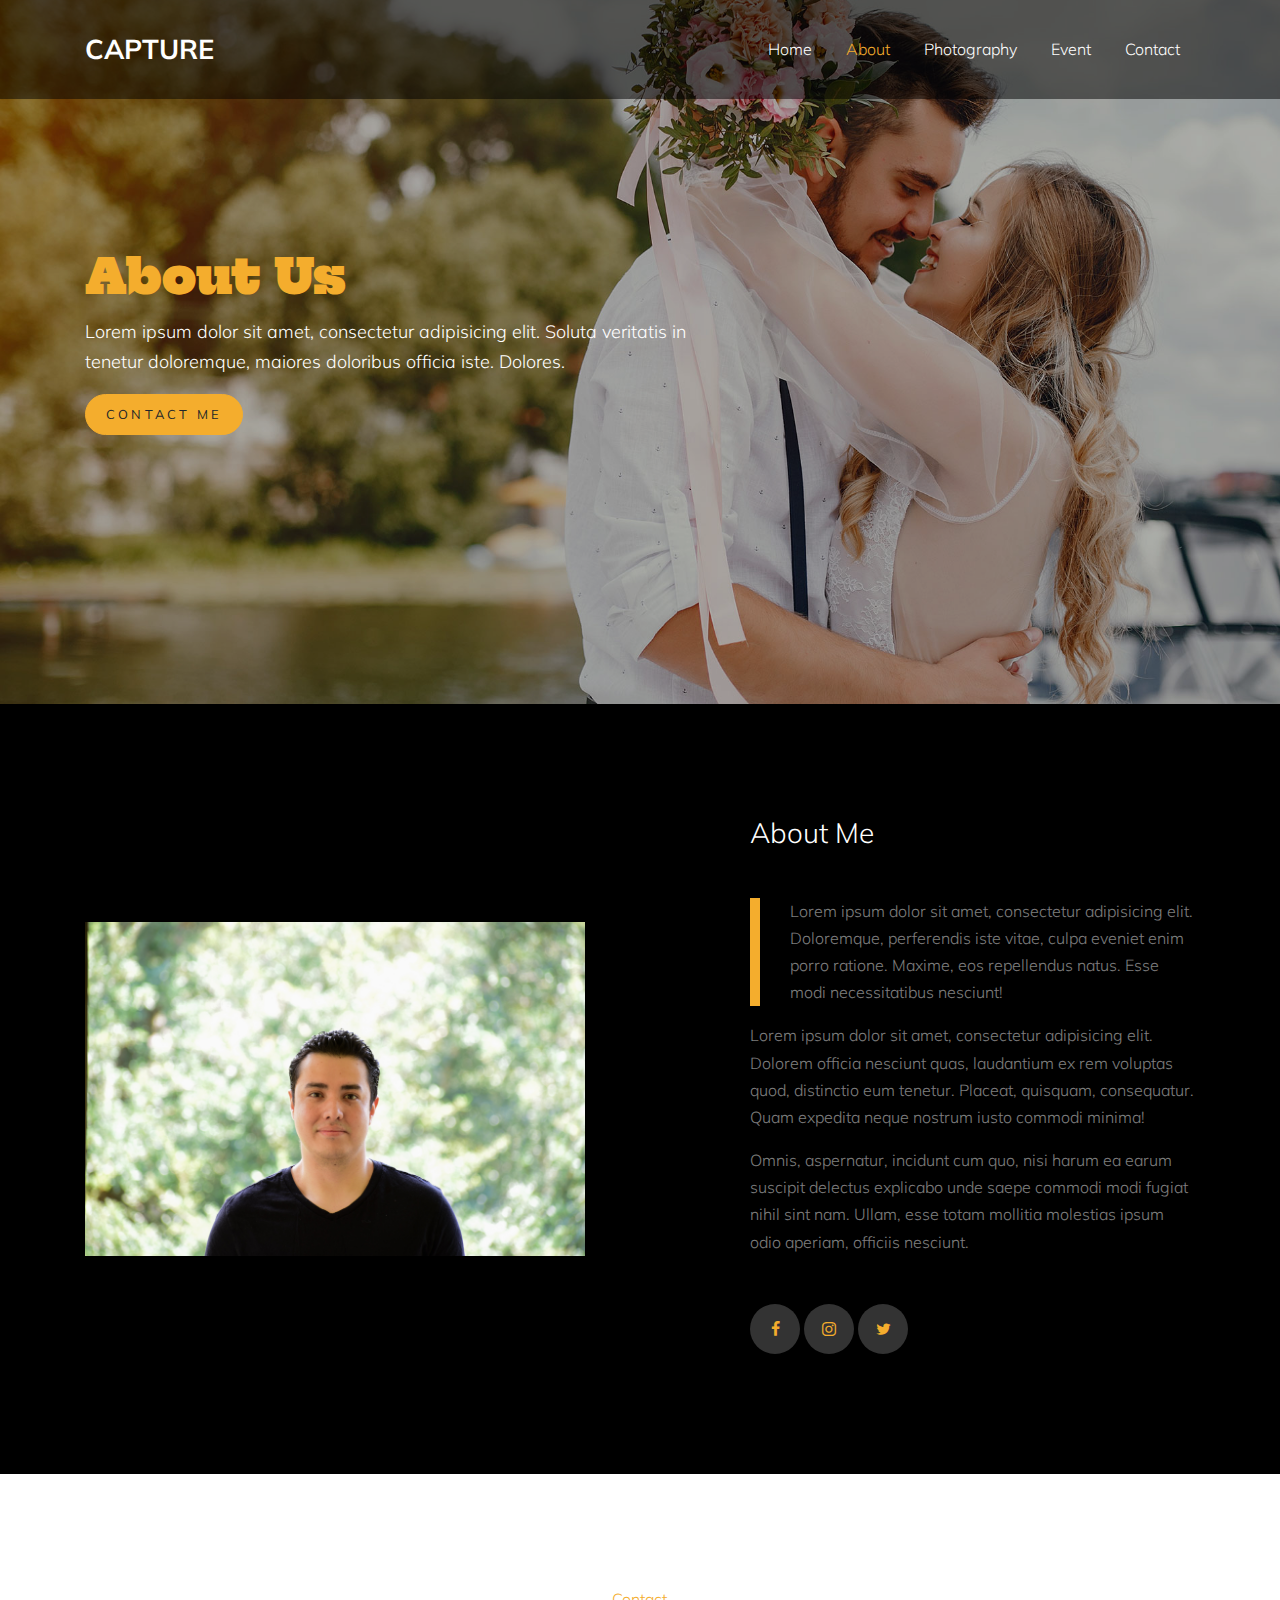
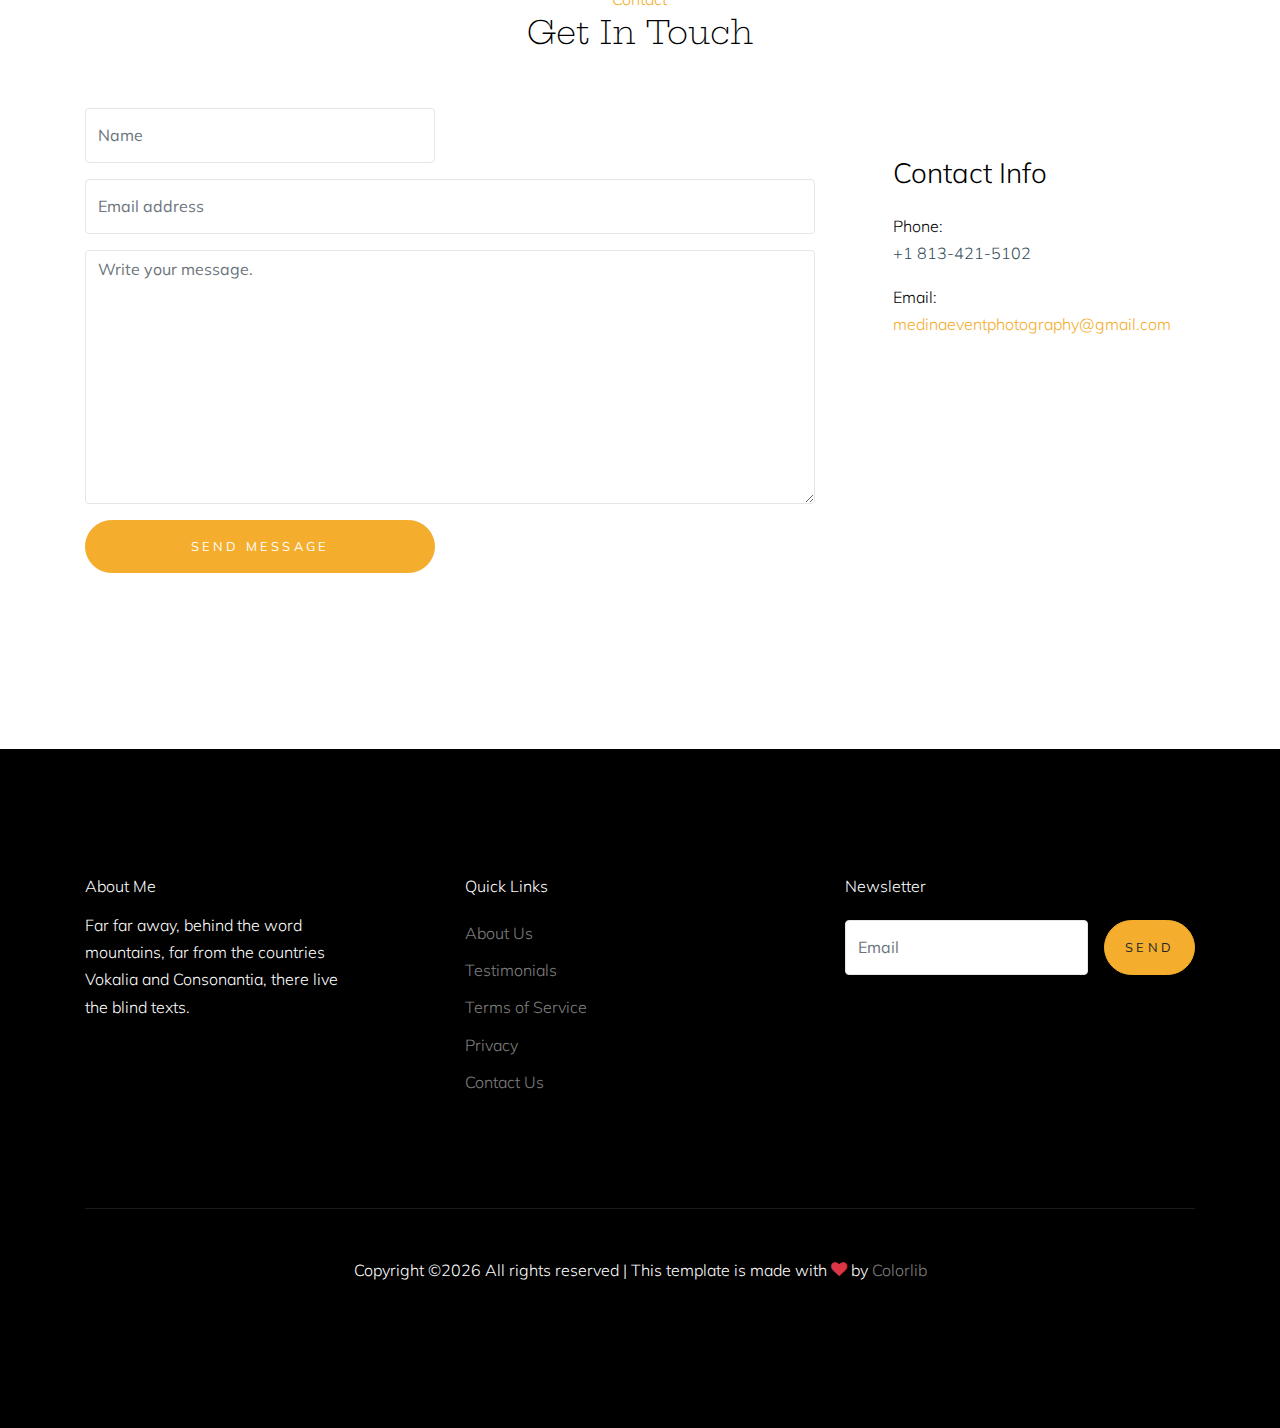
==== about.html @ b294709d "Update about.html" ====
<!doctype html>
<html lang="en">

  <head>
    <title>Medina Photography</title>
    <meta charset="utf-8">
    <meta name="viewport" content="width=device-width, initial-scale=1, shrink-to-fit=no">

    <link href="https://fonts.googleapis.com/css?family=Muli:400,700|Hepta+Slab:400,700&display=swap" rel="stylesheet">

    <link rel="stylesheet" href="fonts/icomoon/style.css">

    <link rel="stylesheet" href="css/bootstrap.min.css">
    <link rel="stylesheet" href="css/bootstrap-datepicker.css">
    <link rel="stylesheet" href="css/jquery.fancybox.min.css">
    <link rel="stylesheet" href="css/owl.carousel.min.css">
    <link rel="stylesheet" href="css/owl.theme.default.min.css">
    <link rel="stylesheet" href="fonts/flaticon/font/flaticon.css">
    <link rel="stylesheet" href="css/aos.css">
    <script src="/contact.js"></script>


    <!-- MAIN CSS -->
    <link rel="stylesheet" href="css/style.css">

  </head>

  <body data-spy="scroll" data-target=".site-navbar-target" data-offset="300">

    
    <div class="site-wrap" id="home-section">

      <div class="site-mobile-menu site-navbar-target">
        <div class="site-mobile-menu-header">
          <div class="site-mobile-menu-close mt-3">
            <span class="icon-close2 js-menu-toggle"></span>
          </div>
        </div>
        <div class="site-mobile-menu-body"></div>
      </div>



      <header class="site-navbar site-navbar-target" role="banner">

        <div class="container">
          <div class="row align-items-center position-relative">

            <div class="col-3 ">
              <div class="site-logo">
                <a href="index.html" class="font-weight-bold">Capture</a>
              </div>
            </div>

            <div class="col-9  text-right">
              

              <span class="d-inline-block d-lg-none"><a href="#" class="text-white site-menu-toggle js-menu-toggle py-5 text-white"><span class="icon-menu h3 text-white"></span></a></span>

              

              <nav class="site-navigation text-right ml-auto d-none d-lg-block" role="navigation">
                <ul class="site-menu main-menu js-clone-nav ml-auto ">
                  <li><a href="index.html" class="nav-link">Home</a></li>
                  <li class="active"><a href="about.html" class="nav-link">About</a></li>
                  <li><a href="photography.html" class="nav-link">Photography</a></li>
                  <li><a href="blog.html" class="nav-link">Event</a></li>
                  <li><a href="contact.html" class="nav-link">Contact</a></li>
                </ul>
              </nav>
            </div>

            
          </div>
        </div>

      </header>

    <div class="ftco-blocks-cover-1">
      <div class="site-section-cover overlay" style="background-image: url('images/hero_1.jpg')">
        <div class="container">
          <div class="row align-items-center">
            <div class="col-md-7">
              <h1 class="mb-3 text-primary">About Us</h1>
              <p>Lorem ipsum dolor sit amet, consectetur adipisicing elit. Soluta veritatis in tenetur doloremque, maiores doloribus officia iste. Dolores.</p>
              <p><a href="#" class="btn btn-primary">Contact Me</a></p>
            </div>
          </div>
        </div>
      </div>
    </div>


  
    

   <div class="site-section bg-black about-me">
     <div class="container">
       <div class="row align-items-center">
         <div class="col-md-6 mb-5 mb-md-0">
           <img src="/images/profile pic.jpeg" alt="Image" class="img-fluid" height="500px" width="500px">
         </div>
         <div class="col-md-5 ml-auto">
           <h3 class="text-white mb-5">About Me</h3>
           <blockquote class="quote-29281">
            <p>Lorem ipsum dolor sit amet, consectetur adipisicing elit. Doloremque, perferendis iste vitae, culpa eveniet enim porro ratione. Maxime, eos repellendus natus. Esse modi necessitatibus nesciunt!
            </p>
           </blockquote>
           <p>Lorem ipsum dolor sit amet, consectetur adipisicing elit. Dolorem officia nesciunt quas, laudantium ex rem voluptas quod, distinctio eum tenetur. Placeat, quisquam, consequatur. Quam expedita neque nostrum iusto commodi minima!</p>
           <p>Omnis, aspernatur, incidunt cum quo, nisi harum ea earum suscipit delectus explicabo unde saepe commodi modi fugiat nihil sint nam. Ullam, esse totam mollitia molestias ipsum odio aperiam, officiis nesciunt.</p>
           

           <div class="social_29128 white mt-5">
            <a href="#"><span class="icon-facebook"></span></a>  
            <a href="#"><span class="icon-instagram"></span></a>  
            <a href="#"><span class="icon-twitter"></span></a>  
           </div>
         </div>
       </div>
     </div>
   </div>



   <div class="site-section">
    <div class="container">

      <div class="row mb-5 ">
        <div class="col-md-7 text-center mx-auto">
          <span class="subtitle-39293">Contact</span>
          <h2 class="serif">Get In Touch</h2>
        </div>
      </div>
     
      <div class="row">
        <div class="col-lg-8 mb-5" >
          <form action="https://formspree.io/medinaeventphotography@gmail.com" method="POST" target="_blank">
            <div class="form-group row">
              <div class="col-md-6 mb-4 mb-lg-0">
                <input type="text"  name= "name" class="form-control" placeholder="Name" id="name">
              </div>
              
            </div>

            <div class="form-group row">
              <div class="col-md-12">
                <input type="text" name="email" class="form-control" placeholder="Email address" id="email"> 
              </div>
            </div>

            <div class="form-group row">
              <div class="col-md-12">
                <textarea name="message" id="message" class="form-control" placeholder="Write your message." cols="30" rows="10"></textarea>
              </div>
            </div>
            <div class="form-group row">
              <div class="col-md-6 mr-auto">
                <input type="submit" name="submit" id="submit" class="btn btn-block btn-primary text-white py-3 px-5" value="Send Message">
              </div>
            </div>
          </form>
        </div>
        <div class="col-lg-4 ml-auto">
          <div class="bg-white p-3 p-md-5">
            <h3 class="text-black mb-4">Contact Info</h3>
            <ul class="list-unstyled footer-link">
              <li class="d-block mb-3">
               
              <li class="d-block mb-3"><span class="d-block text-black">Phone:</span><span>+1 813-421-5102</span></li>
              <li class="d-block mb-3"><span class="d-block text-black">Email:</span><a href="mailto:medinaeventphotography@gmail.com"><span>medinaeventphotography@gmail.com</span></a></li>
            </ul>
          </div>
        </div>
      </div>
      
    </div>
  </div> <!-- END .site-section -->




























  
<!--------------
    <div class="site-section">
      <div class="container">
        <div class="row mb-5 ">
          <div class="col-md-7 text-center mx-auto">
            <span class="subtitle-39293">See The Video</span>
            <h2 class="serif">See The Video</h2>
          </div>
        </div>
        <div class="row justify-content-center">
          <div class="col-md-8">

            <a href="https://vimeo.com/191947042" data-fancybox  class="btn-video_38929">
              <span><span class="icon-play"></span></span>
              <img src="images/img_1.jpg" alt="Image" class="img-fluid">
            </a>
          </div>
        </div>
      </div>
    </div>
-->
    

    <footer class="site-footer">
      <div class="container">
        <div class="row">
          <div class="col-lg-3">
            <h2 class="footer-heading mb-3">About Me</h2>
                <p>Far far away, behind the word mountains, far from the countries Vokalia and Consonantia, there live the blind texts. </p>
          </div>
          <div class="col-lg-8 ml-auto">
            <div class="row">
              <div class="col-lg-6 ml-auto">
                <h2 class="footer-heading mb-4">Quick Links</h2>
                <ul class="list-unstyled">
                  <li><a href="#">About Us</a></li>
                  <li><a href="#">Testimonials</a></li>
                  <li><a href="#">Terms of Service</a></li>
                  <li><a href="#">Privacy</a></li>
                  <li><a href="#">Contact Us</a></li>
                </ul>
              </div>
              <div class="col-lg-6">
                <h2 class="footer-heading mb-4">Newsletter</h2>
                <form action="#" class="d-flex" class="subscribe">
                  <input type="text" class="form-control mr-3" placeholder="Email">
                  <input type="submit" value="Send" class="btn btn-primary">
                </form>
              </div>
              
            </div>
          </div>
        </div>
        <div class="row pt-5 mt-5 text-center">
          <div class="col-md-12">
            <div class="border-top pt-5">
              <p>
            <!-- Link back to Colorlib can't be removed. Template is licensed under CC BY 3.0. -->
            Copyright &copy;<script>document.write(new Date().getFullYear());</script> All rights reserved | This template is made with <i class="icon-heart text-danger" aria-hidden="true"></i> by <a href="https://colorlib.com" target="_blank" >Colorlib</a>
            <!-- Link back to Colorlib can't be removed. Template is licensed under CC BY 3.0. -->
            </p>
            </div>
          </div>

        </div>
      </div>
    </footer>

    </div>

    <script src="js/jquery-3.3.1.min.js"></script>
    <script src="js/jquery-migrate-3.0.0.js"></script>
    <script src="js/popper.min.js"></script>
    <script src="js/bootstrap.min.js"></script>
    <script src="js/owl.carousel.min.js"></script>
    <script src="js/jquery.sticky.js"></script>
    <script src="js/jquery.waypoints.min.js"></script>
    <script src="js/jquery.animateNumber.min.js"></script>
    <script src="js/jquery.fancybox.min.js"></script>
    <script src="js/jquery.stellar.min.js"></script>
    <script src="js/jquery.easing.1.3.js"></script>
    <script src="js/bootstrap-datepicker.min.js"></script>
    <script src="js/isotope.pkgd.min.js"></script>
    <script src="js/aos.js"></script>

    <script src="js/main.js"></script>


    
    <script type="text/javascript">
      $(document).ready(function () {
          $('#sidebarCollapse').on('click', function () {
              $('#sidebar').toggleClass('active');
              $(this).toggleClass('active');
          });
      });
  </script>

  </body>

</html>
---- fonts/icomoon/style.css ----
@font-face {
  font-family: 'icomoon';
  src:  url('fonts/icomoon.eot?10si43');
  src:  url('fonts/icomoon.eot?10si43#iefix') format('embedded-opentype'),
    url('fonts/icomoon.ttf?10si43') format('truetype'),
    url('fonts/icomoon.woff?10si43') format('woff'),
    url('fonts/icomoon.svg?10si43#icomoon') format('svg');
  font-weight: normal;
  font-style: normal;
}

[class^="icon-"], [class*=" icon-"] {
  /* use !important to prevent issues with browser extensions that change fonts */
  font-family: 'icomoon' !important;
  speak: none;
  font-style: normal;
  font-weight: normal;
  font-variant: normal;
  text-transform: none;
  line-height: 1;

  /* Better Font Rendering =========== */
  -webkit-font-smoothing: antialiased;
  -moz-osx-font-smoothing: grayscale;
}

.icon-asterisk:before {
  content: "\f069";
}
.icon-plus:before {
  content: "\f067";
}
.icon-question:before {
  content: "\f128";
}
.icon-minus:before {
  content: "\f068";
}
.icon-glass:before {
  content: "\f000";
}
.icon-music:before {
  content: "\f001";
}
.icon-search:before {
  content: "\f002";
}
.icon-envelope-o:before {
  content: "\f003";
}
.icon-heart:before {
  content: "\f004";
}
.icon-star:before {
  content: "\f005";
}
.icon-star-o:before {
  content: "\f006";
}
.icon-user:before {
  content: "\f007";
}
.icon-film:before {
  content: "\f008";
}
.icon-th-large:before {
  content: "\f009";
}
.icon-th:before {
  content: "\f00a";
}
.icon-th-list:before {
  content: "\f00b";
}
.icon-check:before {
  content: "\f00c";
}
.icon-close:before {
  content: "\f00d";
}
.icon-remove:before {
  content: "\f00d";
}
.icon-times:before {
  content: "\f00d";
}
.icon-search-plus:before {
  content: "\f00e";
}
.icon-search-minus:before {
  content: "\f010";
}
.icon-power-off:before {
  content: "\f011";
}
.icon-signal:before {
  content: "\f012";
}
.icon-cog:before {
  content: "\f013";
}
.icon-gear:before {
  content: "\f013";
}
.icon-trash-o:before {
  content: "\f014";
}
.icon-home:before {
  content: "\f015";
}
.icon-file-o:before {
  content: "\f016";
}
.icon-clock-o:before {
  content: "\f017";
}
.icon-road:before {
  content: "\f018";
}
.icon-download:before {
  content: "\f019";
}
.icon-arrow-circle-o-down:before {
  content: "\f01a";
}
.icon-arrow-circle-o-up:before {
  content: "\f01b";
}
.icon-inbox:before {
  content: "\f01c";
}
.icon-play-circle-o:before {
  content: "\f01d";
}
.icon-repeat:before {
  content: "\f01e";
}
.icon-rotate-right:before {
  content: "\f01e";
}
.icon-refresh:before {
  content: "\f021";
}
.icon-list-alt:before {
  content: "\f022";
}
.icon-lock:before {
  content: "\f023";
}
.icon-flag:before {
  content: "\f024";
}
.icon-headphones:before {
  content: "\f025";
}
.icon-volume-off:before {
  content: "\f026";
}
.icon-volume-down:before {
  content: "\f027";
}
.icon-volume-up:before {
  content: "\f028";
}
.icon-qrcode:before {
  content: "\f029";
}
.icon-barcode:before {
  content: "\f02a";
}
.icon-tag:before {
  content: "\f02b";
}
.icon-tags:before {
  content: "\f02c";
}
.icon-book:before {
  content: "\f02d";
}
.icon-bookmark:before {
  content: "\f02e";
}
.icon-print:before {
  content: "\f02f";
}
.icon-camera:before {
  content: "\f030";
}
.icon-font:before {
  content: "\f031";
}
.icon-bold:before {
  content: "\f032";
}
.icon-italic:before {
  content: "\f033";
}
.icon-text-height:before {
  content: "\f034";
}
.icon-text-width:before {
  content: "\f035";
}
.icon-align-left:before {
  content: "\f036";
}
.icon-align-center:before {
  content: "\f037";
}
.icon-align-right:before {
  content: "\f038";
}
.icon-align-justify:before {
  content: "\f039";
}
.icon-list:before {
  content: "\f03a";
}
.icon-dedent:before {
  content: "\f03b";
}
.icon-outdent:before {
  content: "\f03b";
}
.icon-indent:before {
  content: "\f03c";
}
.icon-video-camera:before {
  content: "\f03d";
}
.icon-image:before {
  content: "\f03e";
}
.icon-photo:before {
  content: "\f03e";
}
.icon-picture-o:before {
  content: "\f03e";
}
.icon-pencil:before {
  content: "\f040";
}
.icon-map-marker:before {
  content: "\f041";
}
.icon-adjust:before {
  content: "\f042";
}
.icon-tint:before {
  content: "\f043";
}
.icon-edit:before {
  content: "\f044";
}
.icon-pencil-square-o:before {
  content: "\f044";
}
.icon-share-square-o:before {
  content: "\f045";
}
.icon-check-square-o:before {
  content: "\f046";
}
.icon-arrows:before {
  content: "\f047";
}
.icon-step-backward:before {
  content: "\f048";
}
.icon-fast-backward:before {
  content: "\f049";
}
.icon-backward:before {
  content: "\f04a";
}
.icon-play:before {
  content: "\f04b";
}
.icon-pause:before {
  content: "\f04c";
}
.icon-stop:before {
  content: "\f04d";
}
.icon-forward:before {
  content: "\f04e";
}
.icon-fast-forward:before {
  content: "\f050";
}
.icon-step-forward:before {
  content: "\f051";
}
.icon-eject:before {
  content: "\f052";
}
.icon-chevron-left:before {
  content: "\f053";
}
.icon-chevron-right:before {
  content: "\f054";
}
.icon-plus-circle:before {
  content: "\f055";
}
.icon-minus-circle:before {
  content: "\f056";
}
.icon-times-circle:before {
  content: "\f057";
}
.icon-check-circle:before {
  content: "\f058";
}
.icon-question-circle:before {
  content: "\f059";
}
.icon-info-circle:before {
  content: "\f05a";
}
.icon-crosshairs:before {
  content: "\f05b";
}
.icon-times-circle-o:before {
  content: "\f05c";
}
.icon-check-circle-o:before {
  content: "\f05d";
}
.icon-ban:before {
  content: "\f05e";
}
.icon-arrow-left:before {
  content: "\f060";
}
.icon-arrow-right:before {
  content: "\f061";
}
.icon-arrow-up:before {
  content: "\f062";
}
.icon-arrow-down:before {
  content: "\f063";
}
.icon-mail-forward:before {
  content: "\f064";
}
.icon-share:before {
  content: "\f064";
}
.icon-expand:before {
  content: "\f065";
}
.icon-compress:before {
  content: "\f066";
}
.icon-exclamation-circle:before {
  content: "\f06a";
}
.icon-gift:before {
  content: "\f06b";
}
.icon-leaf:before {
  content: "\f06c";
}
.icon-fire:before {
  content: "\f06d";
}
.icon-eye:before {
  content: "\f06e";
}
.icon-eye-slash:before {
  content: "\f070";
}
.icon-exclamation-triangle:before {
  content: "\f071";
}
.icon-warning:before {
  content: "\f071";
}
.icon-plane:before {
  content: "\f072";
}
.icon-calendar:before {
  content: "\f073";
}
.icon-random:before {
  content: "\f074";
}
.icon-comment:before {
  content: "\f075";
}
.icon-magnet:before {
  content: "\f076";
}
.icon-chevron-up:before {
  content: "\f077";
}
.icon-chevron-down:before {
  content: "\f078";
}
.icon-retweet:before {
  content: "\f079";
}
.icon-shopping-cart:before {
  content: "\f07a";
}
.icon-folder:before {
  content: "\f07b";
}
.icon-folder-open:before {
  content: "\f07c";
}
.icon-arrows-v:before {
  content: "\f07d";
}
.icon-arrows-h:before {
  content: "\f07e";
}
.icon-bar-chart:before {
  content: "\f080";
}
.icon-bar-chart-o:before {
  content: "\f080";
}
.icon-twitter-square:before {
  content: "\f081";
}
.icon-facebook-square:before {
  content: "\f082";
}
.icon-camera-retro:before {
  content: "\f083";
}
.icon-key:before {
  content: "\f084";
}
.icon-cogs:before {
  content: "\f085";
}
.icon-gears:before {
  content: "\f085";
}
.icon-comments:before {
  content: "\f086";
}
.icon-thumbs-o-up:before {
  content: "\f087";
}
.icon-thumbs-o-down:before {
  content: "\f088";
}
.icon-star-half:before {
  content: "\f089";
}
.icon-heart-o:before {
  content: "\f08a";
}
.icon-sign-out:before {
  content: "\f08b";
}
.icon-linkedin-square:before {
  content: "\f08c";
}
.icon-thumb-tack:before {
  content: "\f08d";
}
.icon-external-link:before {
  content: "\f08e";
}
.icon-sign-in:before {
  content: "\f090";
}
.icon-trophy:before {
  content: "\f091";
}
.icon-github-square:before {
  content: "\f092";
}
.icon-upload:before {
  content: "\f093";
}
.icon-lemon-o:before {
  content: "\f094";
}
.icon-phone:before {
  content: "\f095";
}
.icon-square-o:before {
  content: "\f096";
}
.icon-bookmark-o:before {
  content: "\f097";
}
.icon-phone-square:before {
  content: "\f098";
}
.icon-twitter:before {
  content: "\f099";
}
.icon-facebook:before {
  content: "\f09a";
}
.icon-facebook-f:before {
  content: "\f09a";
}
.icon-github:before {
  content: "\f09b";
}
.icon-unlock:before {
  content: "\f09c";
}
.icon-credit-card:before {
  content: "\f09d";
}
.icon-feed:before {
  content: "\f09e";
}
.icon-rss:before {
  content: "\f09e";
}
.icon-hdd-o:before {
  content: "\f0a0";
}
.icon-bullhorn:before {
  content: "\f0a1";
}
.icon-bell-o:before {
  content: "\f0a2";
}
.icon-certificate:before {
  content: "\f0a3";
}
.icon-hand-o-right:before {
  content: "\f0a4";
}
.icon-hand-o-left:before {
  content: "\f0a5";
}
.icon-hand-o-up:before {
  content: "\f0a6";
}
.icon-hand-o-down:before {
  content: "\f0a7";
}
.icon-arrow-circle-left:before {
  content: "\f0a8";
}
.icon-arrow-circle-right:before {
  content: "\f0a9";
}
.icon-arrow-circle-up:before {
  content: "\f0aa";
}
.icon-arrow-circle-down:before {
  content: "\f0ab";
}
.icon-globe:before {
  content: "\f0ac";
}
.icon-wrench:before {
  content: "\f0ad";
}
.icon-tasks:before {
  content: "\f0ae";
}
.icon-filter:before {
  content: "\f0b0";
}
.icon-briefcase:before {
  content: "\f0b1";
}
.icon-arrows-alt:before {
  content: "\f0b2";
}
.icon-group:before {
  content: "\f0c0";
}
.icon-users:before {
  content: "\f0c0";
}
.icon-chain:before {
  content: "\f0c1";
}
.icon-link:before {
  content: "\f0c1";
}
.icon-cloud:before {
  content: "\f0c2";
}
.icon-flask:before {
  content: "\f0c3";
}
.icon-cut:before {
  content: "\f0c4";
}
.icon-scissors:before {
  content: "\f0c4";
}
.icon-copy:before {
  content: "\f0c5";
}
.icon-files-o:before {
  content: "\f0c5";
}
.icon-paperclip:before {
  content: "\f0c6";
}
.icon-floppy-o:before {
  content: "\f0c7";
}
.icon-save:before {
  content: "\f0c7";
}
.icon-square:before {
  content: "\f0c8";
}
.icon-bars:before {
  content: "\f0c9";
}
.icon-navicon:before {
  content: "\f0c9";
}
.icon-reorder:before {
  content: "\f0c9";
}
.icon-list-ul:before {
  content: "\f0ca";
}
.icon-list-ol:before {
  content: "\f0cb";
}
.icon-strikethrough:before {
  content: "\f0cc";
}
.icon-underline:before {
  content: "\f0cd";
}
.icon-table:before {
  content: "\f0ce";
}
.icon-magic:before {
  content: "\f0d0";
}
.icon-truck:before {
  content: "\f0d1";
}
.icon-pinterest:before {
  content: "\f0d2";
}
.icon-pinterest-square:before {
  content: "\f0d3";
}
.icon-google-plus-square:before {
  content: "\f0d4";
}
.icon-google-plus:before {
  content: "\f0d5";
}
.icon-money:before {
  content: "\f0d6";
}
.icon-caret-down:before {
  content: "\f0d7";
}
.icon-caret-up:before {
  content: "\f0d8";
}
.icon-caret-left:before {
  content: "\f0d9";
}
.icon-caret-right:before {
  content: "\f0da";
}
.icon-columns:before {
  content: "\f0db";
}
.icon-sort:before {
  content: "\f0dc";
}
.icon-unsorted:before {
  content: "\f0dc";
}
.icon-sort-desc:before {
  content: "\f0dd";
}
.icon-sort-down:before {
  content: "\f0dd";
}
.icon-sort-asc:before {
  content: "\f0de";
}
.icon-sort-up:before {
  content: "\f0de";
}
.icon-envelope:before {
  content: "\f0e0";
}
.icon-linkedin:before {
  content: "\f0e1";
}
.icon-rotate-left:before {
  content: "\f0e2";
}
.icon-undo:before {
  content: "\f0e2";
}
.icon-gavel:before {
  content: "\f0e3";
}
.icon-legal:before {
  content: "\f0e3";
}
.icon-dashboard:before {
  content: "\f0e4";
}
.icon-tachometer:before {
  content: "\f0e4";
}
.icon-comment-o:before {
  content: "\f0e5";
}
.icon-comments-o:before {
  content: "\f0e6";
}
.icon-bolt:before {
  content: "\f0e7";
}
.icon-flash:before {
  content: "\f0e7";
}
.icon-sitemap:before {
  content: "\f0e8";
}
.icon-umbrella:before {
  content: "\f0e9";
}
.icon-clipboard:before {
  content: "\f0ea";
}
.icon-paste:before {
  content: "\f0ea";
}
.icon-lightbulb-o:before {
  content: "\f0eb";
}
.icon-exchange:before {
  content: "\f0ec";
}
.icon-cloud-download:before {
  content: "\f0ed";
}
.icon-cloud-upload:before {
  content: "\f0ee";
}
.icon-user-md:before {
  content: "\f0f0";
}
.icon-stethoscope:before {
  content: "\f0f1";
}
.icon-suitcase:before {
  content: "\f0f2";
}
.icon-bell:before {
  content: "\f0f3";
}
.icon-coffee:before {
  content: "\f0f4";
}
.icon-cutlery:before {
  content: "\f0f5";
}
.icon-file-text-o:before {
  content: "\f0f6";
}
.icon-building-o:before {
  content: "\f0f7";
}
.icon-hospital-o:before {
  content: "\f0f8";
}
.icon-ambulance:before {
  content: "\f0f9";
}
.icon-medkit:before {
  content: "\f0fa";
}
.icon-fighter-jet:before {
  content: "\f0fb";
}
.icon-beer:before {
  content: "\f0fc";
}
.icon-h-square:before {
  content: "\f0fd";
}
.icon-plus-square:before {
  content: "\f0fe";
}
.icon-angle-double-left:before {
  content: "\f100";
}
.icon-angle-double-right:before {
  content: "\f101";
}
.icon-angle-double-up:before {
  content: "\f102";
}
.icon-angle-double-down:before {
  content: "\f103";
}
.icon-angle-left:before {
  content: "\f104";
}
.icon-angle-right:before {
  content: "\f105";
}
.icon-angle-up:before {
  content: "\f106";
}
.icon-angle-down:before {
  content: "\f107";
}
.icon-desktop:before {
  content: "\f108";
}
.icon-laptop:before {
  content: "\f109";
}
.icon-tablet:before {
  content: "\f10a";
}
.icon-mobile:before {
  content: "\f10b";
}
.icon-mobile-phone:before {
  content: "\f10b";
}
.icon-circle-o:before {
  content: "\f10c";
}
.icon-quote-left:before {
  content: "\f10d";
}
.icon-quote-right:before {
  content: "\f10e";
}
.icon-spinner:before {
  content: "\f110";
}
.icon-circle:before {
  content: "\f111";
}
.icon-mail-reply:before {
  content: "\f112";
}
.icon-reply:before {
  content: "\f112";
}
.icon-github-alt:before {
  content: "\f113";
}
.icon-folder-o:before {
  content: "\f114";
}
.icon-folder-open-o:before {
  content: "\f115";
}
.icon-smile-o:before {
  content: "\f118";
}
.icon-frown-o:before {
  content: "\f119";
}
.icon-meh-o:before {
  content: "\f11a";
}
.icon-gamepad:before {
  content: "\f11b";
}
.icon-keyboard-o:before {
  content: "\f11c";
}
.icon-flag-o:before {
  content: "\f11d";
}
.icon-flag-checkered:before {
  content: "\f11e";
}
.icon-terminal:before {
  content: "\f120";
}
.icon-code:before {
  content: "\f121";
}
.icon-mail-reply-all:before {
  content: "\f122";
}
.icon-reply-all:before {
  content: "\f122";
}
.icon-star-half-empty:before {
  content: "\f123";
}
.icon-star-half-full:before {
  content: "\f123";
}
.icon-star-half-o:before {
  content: "\f123";
}
.icon-location-arrow:before {
  content: "\f124";
}
.icon-crop:before {
  content: "\f125";
}
.icon-code-fork:before {
  content: "\f126";
}
.icon-chain-broken:before {
  content: "\f127";
}
.icon-unlink:before {
  content: "\f127";
}
.icon-info:before {
  content: "\f129";
}
.icon-exclamation:before {
  content: "\f12a";
}
.icon-superscript:before {
  content: "\f12b";
}
.icon-subscript:before {
  content: "\f12c";
}
.icon-eraser:before {
  content: "\f12d";
}
.icon-puzzle-piece:before {
  content: "\f12e";
}
.icon-microphone:before {
  content: "\f130";
}
.icon-microphone-slash:before {
  content: "\f131";
}
.icon-shield:before {
  content: "\f132";
}
.icon-calendar-o:before {
  content: "\f133";
}
.icon-fire-extinguisher:before {
  content: "\f134";
}
.icon-rocket:before {
  content: "\f135";
}
.icon-maxcdn:before {
  content: "\f136";
}
.icon-chevron-circle-left:before {
  content: "\f137";
}
.icon-chevron-circle-right:before {
  content: "\f138";
}
.icon-chevron-circle-up:before {
  content: "\f139";
}
.icon-chevron-circle-down:before {
  content: "\f13a";
}
.icon-html5:before {
  content: "\f13b";
}
.icon-css3:before {
  content: "\f13c";
}
.icon-anchor:before {
  content: "\f13d";
}
.icon-unlock-alt:before {
  content: "\f13e";
}
.icon-bullseye:before {
  content: "\f140";
}
.icon-ellipsis-h:before {
  content: "\f141";
}
.icon-ellipsis-v:before {
  content: "\f142";
}
.icon-rss-square:before {
  content: "\f143";
}
.icon-play-circle:before {
  content: "\f144";
}
.icon-ticket:before {
  content: "\f145";
}
.icon-minus-square:before {
  content: "\f146";
}
.icon-minus-square-o:before {
  content: "\f147";
}
.icon-level-up:before {
  content: "\f148";
}
.icon-level-down:before {
  content: "\f149";
}
.icon-check-square:before {
  content: "\f14a";
}
.icon-pencil-square:before {
  content: "\f14b";
}
.icon-external-link-square:before {
  content: "\f14c";
}
.icon-share-square:before {
  content: "\f14d";
}
.icon-compass:before {
  content: "\f14e";
}
.icon-caret-square-o-down:before {
  content: "\f150";
}
.icon-toggle-down:before {
  content: "\f150";
}
.icon-caret-square-o-up:before {
  content: "\f151";
}
.icon-toggle-up:before {
  content: "\f151";
}
.icon-caret-square-o-right:before {
  content: "\f152";
}
.icon-toggle-right:before {
  content: "\f152";
}
.icon-eur:before {
  content: "\f153";
}
.icon-euro:before {
  content: "\f153";
}
.icon-gbp:before {
  content: "\f154";
}
.icon-dollar:before {
  content: "\f155";
}
.icon-usd:before {
  content: "\f155";
}
.icon-inr:before {
  content: "\f156";
}
.icon-rupee:before {
  content: "\f156";
}
.icon-cny:before {
  content: "\f157";
}
.icon-jpy:before {
  content: "\f157";
}
.icon-rmb:before {
  content: "\f157";
}
.icon-yen:before {
  content: "\f157";
}
.icon-rouble:before {
  content: "\f158";
}
.icon-rub:before {
  content: "\f158";
}
.icon-ruble:before {
  content: "\f158";
}
.icon-krw:before {
  content: "\f159";
}
.icon-won:before {
  content: "\f159";
}
.icon-bitcoin:before {
  content: "\f15a";
}
.icon-btc:before {
  content: "\f15a";
}
.icon-file:before {
  content: "\f15b";
}
.icon-file-text:before {
  content: "\f15c";
}
.icon-sort-alpha-asc:before {
  content: "\f15d";
}
.icon-sort-alpha-desc:before {
  content: "\f15e";
}
.icon-sort-amount-asc:before {
  content: "\f160";
}
.icon-sort-amount-desc:before {
  content: "\f161";
}
.icon-sort-numeric-asc:before {
  content: "\f162";
}
.icon-sort-numeric-desc:before {
  content: "\f163";
}
.icon-thumbs-up:before {
  content: "\f164";
}
.icon-thumbs-down:before {
  content: "\f165";
}
.icon-youtube-square:before {
  content: "\f166";
}
.icon-youtube:before {
  content: "\f167";
}
.icon-xing:before {
  content: "\f168";
}
.icon-xing-square:before {
  content: "\f169";
}
.icon-youtube-play:before {
  content: "\f16a";
}
.icon-dropbox:before {
  content: "\f16b";
}
.icon-stack-overflow:before {
  content: "\f16c";
}
.icon-instagram:before {
  content: "\f16d";
}
.icon-flickr:before {
  content: "\f16e";
}
.icon-adn:before {
  content: "\f170";
}
.icon-bitbucket:before {
  content: "\f171";
}
.icon-bitbucket-square:before {
  content: "\f172";
}
.icon-tumblr:before {
  content: "\f173";
}
.icon-tumblr-square:before {
  content: "\f174";
}
.icon-long-arrow-down:before {
  content: "\f175";
}
.icon-long-arrow-up:before {
  content: "\f176";
}
.icon-long-arrow-left:before {
  content: "\f177";
}
.icon-long-arrow-right:before {
  content: "\f178";
}
.icon-apple:before {
  content: "\f179";
}
.icon-windows:before {
  content: "\f17a";
}
.icon-android:before {
  content: "\f17b";
}
.icon-linux:before {
  content: "\f17c";
}
.icon-dribbble:before {
  content: "\f17d";
}
.icon-skype:before {
  content: "\f17e";
}
.icon-foursquare:before {
  content: "\f180";
}
.icon-trello:before {
  content: "\f181";
}
.icon-female:before {
  content: "\f182";
}
.icon-male:before {
  content: "\f183";
}
.icon-gittip:before {
  content: "\f184";
}
.icon-gratipay:before {
  content: "\f184";
}
.icon-sun-o:before {
  content: "\f185";
}
.icon-moon-o:before {
  content: "\f186";
}
.icon-archive:before {
  content: "\f187";
}
.icon-bug:before {
  content: "\f188";
}
.icon-vk:before {
  content: "\f189";
}
.icon-weibo:before {
  content: "\f18a";
}
.icon-renren:before {
  content: "\f18b";
}
.icon-pagelines:before {
  content: "\f18c";
}
.icon-stack-exchange:before {
  content: "\f18d";
}
.icon-arrow-circle-o-right:before {
  content: "\f18e";
}
.icon-arrow-circle-o-left:before {
  content: "\f190";
}
.icon-caret-square-o-left:before {
  content: "\f191";
}
.icon-toggle-left:before {
  content: "\f191";
}
.icon-dot-circle-o:before {
  content: "\f192";
}
.icon-wheelchair:before {
  content: "\f193";
}
.icon-vimeo-square:before {
  content: "\f194";
}
.icon-try:before {
  content: "\f195";
}
.icon-turkish-lira:before {
  content: "\f195";
}
.icon-plus-square-o:before {
  content: "\f196";
}
.icon-space-shuttle:before {
  content: "\f197";
}
.icon-slack:before {
  content: "\f198";
}
.icon-envelope-square:before {
  content: "\f199";
}
.icon-wordpress:before {
  content: "\f19a";
}
.icon-openid:before {
  content: "\f19b";
}
.icon-bank:before {
  content: "\f19c";
}
.icon-institution:before {
  content: "\f19c";
}
.icon-university:before {
  content: "\f19c";
}
.icon-graduation-cap:before {
  content: "\f19d";
}
.icon-mortar-board:before {
  content: "\f19d";
}
.icon-yahoo:before {
  content: "\f19e";
}
.icon-google:before {
  content: "\f1a0";
}
.icon-reddit:before {
  content: "\f1a1";
}
.icon-reddit-square:before {
  content: "\f1a2";
}
.icon-stumbleupon-circle:before {
  content: "\f1a3";
}
.icon-stumbleupon:before {
  content: "\f1a4";
}
.icon-delicious:before {
  content: "\f1a5";
}
.icon-digg:before {
  content: "\f1a6";
}
.icon-pied-piper-pp:before {
  content: "\f1a7";
}
.icon-pied-piper-alt:before {
  content: "\f1a8";
}
.icon-drupal:before {
  content: "\f1a9";
}
.icon-joomla:before {
  content: "\f1aa";
}
.icon-language:before {
  content: "\f1ab";
}
.icon-fax:before {
  content: "\f1ac";
}
.icon-building:before {
  content: "\f1ad";
}
.icon-child:before {
  content: "\f1ae";
}
.icon-paw:before {
  content: "\f1b0";
}
.icon-spoon:before {
  content: "\f1b1";
}
.icon-cube:before {
  content: "\f1b2";
}
.icon-cubes:before {
  content: "\f1b3";
}
.icon-behance:before {
  content: "\f1b4";
}
.icon-behance-square:before {
  content: "\f1b5";
}
.icon-steam:before {
  content: "\f1b6";
}
.icon-steam-square:before {
  content: "\f1b7";
}
.icon-recycle:before {
  content: "\f1b8";
}
.icon-automobile:before {
  content: "\f1b9";
}
.icon-car:before {
  content: "\f1b9";
}
.icon-cab:before {
  content: "\f1ba";
}
.icon-taxi:before {
  content: "\f1ba";
}
.icon-tree:before {
  content: "\f1bb";
}
.icon-spotify:before {
  content: "\f1bc";
}
.icon-deviantart:before {
  content: "\f1bd";
}
.icon-soundcloud:before {
  content: "\f1be";
}
.icon-database:before {
  content: "\f1c0";
}
.icon-file-pdf-o:before {
  content: "\f1c1";
}
.icon-file-word-o:before {
  content: "\f1c2";
}
.icon-file-excel-o:before {
  content: "\f1c3";
}
.icon-file-powerpoint-o:before {
  content: "\f1c4";
}
.icon-file-image-o:before {
  content: "\f1c5";
}
.icon-file-photo-o:before {
  content: "\f1c5";
}
.icon-file-picture-o:before {
  content: "\f1c5";
}
.icon-file-archive-o:before {
  content: "\f1c6";
}
.icon-file-zip-o:before {
  content: "\f1c6";
}
.icon-file-audio-o:before {
  content: "\f1c7";
}
.icon-file-sound-o:before {
  content: "\f1c7";
}
.icon-file-movie-o:before {
  content: "\f1c8";
}
.icon-file-video-o:before {
  content: "\f1c8";
}
.icon-file-code-o:before {
  content: "\f1c9";
}
.icon-vine:before {
  content: "\f1ca";
}
.icon-codepen:before {
  content: "\f1cb";
}
.icon-jsfiddle:before {
  content: "\f1cc";
}
.icon-life-bouy:before {
  content: "\f1cd";
}
.icon-life-buoy:before {
  content: "\f1cd";
}
.icon-life-ring:before {
  content: "\f1cd";
}
.icon-life-saver:before {
  content: "\f1cd";
}
.icon-support:before {
  content: "\f1cd";
}
.icon-circle-o-notch:before {
  content: "\f1ce";
}
.icon-ra:before {
  content: "\f1d0";
}
.icon-rebel:before {
  content: "\f1d0";
}
.icon-resistance:before {
  content: "\f1d0";
}
.icon-empire:before {
  content: "\f1d1";
}
.icon-ge:before {
  content: "\f1d1";
}
.icon-git-square:before {
  content: "\f1d2";
}
.icon-git:before {
  content: "\f1d3";
}
.icon-hacker-news:before {
  content: "\f1d4";
}
.icon-y-combinator-square:before {
  content: "\f1d4";
}
.icon-yc-square:before {
  content: "\f1d4";
}
.icon-tencent-weibo:before {
  content: "\f1d5";
}
.icon-qq:before {
  content: "\f1d6";
}
.icon-wechat:before {
  content: "\f1d7";
}
.icon-weixin:before {
  content: "\f1d7";
}
.icon-paper-plane:before {
  content: "\f1d8";
}
.icon-send:before {
  content: "\f1d8";
}
.icon-paper-plane-o:before {
  content: "\f1d9";
}
.icon-send-o:before {
  content: "\f1d9";
}
.icon-history:before {
  content: "\f1da";
}
.icon-circle-thin:before {
  content: "\f1db";
}
.icon-header:before {
  content: "\f1dc";
}
.icon-paragraph:before {
  content: "\f1dd";
}
.icon-sliders:before {
  content: "\f1de";
}
.icon-share-alt:before {
  content: "\f1e0";
}
.icon-share-alt-square:before {
  content: "\f1e1";
}
.icon-bomb:before {
  content: "\f1e2";
}
.icon-futbol-o:before {
  content: "\f1e3";
}
.icon-soccer-ball-o:before {
  content: "\f1e3";
}
.icon-tty:before {
  content: "\f1e4";
}
.icon-binoculars:before {
  content: "\f1e5";
}
.icon-plug:before {
  content: "\f1e6";
}
.icon-slideshare:before {
  content: "\f1e7";
}
.icon-twitch:before {
  content: "\f1e8";
}
.icon-yelp:before {
  content: "\f1e9";
}
.icon-newspaper-o:before {
  content: "\f1ea";
}
.icon-wifi:before {
  content: "\f1eb";
}
.icon-calculator:before {
  content: "\f1ec";
}
.icon-paypal:before {
  content: "\f1ed";
}
.icon-google-wallet:before {
  content: "\f1ee";
}
.icon-cc-visa:before {
  content: "\f1f0";
}
.icon-cc-mastercard:before {
  content: "\f1f1";
}
.icon-cc-discover:before {
  content: "\f1f2";
}
.icon-cc-amex:before {
  content: "\f1f3";
}
.icon-cc-paypal:before {
  content: "\f1f4";
}
.icon-cc-stripe:before {
  content: "\f1f5";
}
.icon-bell-slash:before {
  content: "\f1f6";
}
.icon-bell-slash-o:before {
  content: "\f1f7";
}
.icon-trash:before {
  content: "\f1f8";
}
.icon-copyright:before {
  content: "\f1f9";
}
.icon-at:before {
  content: "\f1fa";
}
.icon-eyedropper:before {
  content: "\f1fb";
}
.icon-paint-brush:before {
  content: "\f1fc";
}
.icon-birthday-cake:before {
  content: "\f1fd";
}
.icon-area-chart:before {
  content: "\f1fe";
}
.icon-pie-chart:before {
  content: "\f200";
}
.icon-line-chart:before {
  content: "\f201";
}
.icon-lastfm:before {
  content: "\f202";
}
.icon-lastfm-square:before {
  content: "\f203";
}
.icon-toggle-off:before {
  content: "\f204";
}
.icon-toggle-on:before {
  content: "\f205";
}
.icon-bicycle:before {
  content: "\f206";
}
.icon-bus:before {
  content: "\f207";
}
.icon-ioxhost:before {
  content: "\f208";
}
.icon-angellist:before {
  content: "\f209";
}
.icon-cc:before {
  content: "\f20a";
}
.icon-ils:before {
  content: "\f20b";
}
.icon-shekel:before {
  content: "\f20b";
}
.icon-sheqel:before {
  content: "\f20b";
}
.icon-meanpath:before {
  content: "\f20c";
}
.icon-buysellads:before {
  content: "\f20d";
}
.icon-connectdevelop:before {
  content: "\f20e";
}
.icon-dashcube:before {
  content: "\f210";
}
.icon-forumbee:before {
  content: "\f211";
}
.icon-leanpub:before {
  content: "\f212";
}
.icon-sellsy:before {
  content: "\f213";
}
.icon-shirtsinbulk:before {
  content: "\f214";
}
.icon-simplybuilt:before {
  content: "\f215";
}
.icon-skyatlas:before {
  content: "\f216";
}
.icon-cart-plus:before {
  content: "\f217";
}
.icon-cart-arrow-down:before {
  content: "\f218";
}
.icon-diamond:before {
  content: "\f219";
}
.icon-ship:before {
  content: "\f21a";
}
.icon-user-secret:before {
  content: "\f21b";
}
.icon-motorcycle:before {
  content: "\f21c";
}
.icon-street-view:before {
  content: "\f21d";
}
.icon-heartbeat:before {
  content: "\f21e";
}
.icon-venus:before {
  content: "\f221";
}
.icon-mars:before {
  content: "\f222";
}
.icon-mercury:before {
  content: "\f223";
}
.icon-intersex:before {
  content: "\f224";
}
.icon-transgender:before {
  content: "\f224";
}
.icon-transgender-alt:before {
  content: "\f225";
}
.icon-venus-double:before {
  content: "\f226";
}
.icon-mars-double:before {
  content: "\f227";
}
.icon-venus-mars:before {
  content: "\f228";
}
.icon-mars-stroke:before {
  content: "\f229";
}
.icon-mars-stroke-v:before {
  content: "\f22a";
}
.icon-mars-stroke-h:before {
  content: "\f22b";
}
.icon-neuter:before {
  content: "\f22c";
}
.icon-genderless:before {
  content: "\f22d";
}
.icon-facebook-official:before {
  content: "\f230";
}
.icon-pinterest-p:before {
  content: "\f231";
}
.icon-whatsapp:before {
  content: "\f232";
}
.icon-server:before {
  content: "\f233";
}
.icon-user-plus:before {
  content: "\f234";
}
.icon-user-times:before {
  content: "\f235";
}
.icon-bed:before {
  content: "\f236";
}
.icon-hotel:before {
  content: "\f236";
}
.icon-viacoin:before {
  content: "\f237";
}
.icon-train:before {
  content: "\f238";
}
.icon-subway:before {
  content: "\f239";
}
.icon-medium:before {
  content: "\f23a";
}
.icon-y-combinator:before {
  content: "\f23b";
}
.icon-yc:before {
  content: "\f23b";
}
.icon-optin-monster:before {
  content: "\f23c";
}
.icon-opencart:before {
  content: "\f23d";
}
.icon-expeditedssl:before {
  content: "\f23e";
}
.icon-battery:before {
  content: "\f240";
}
.icon-battery-4:before {
  content: "\f240";
}
.icon-battery-full:before {
  content: "\f240";
}
.icon-battery-3:before {
  content: "\f241";
}
.icon-battery-three-quarters:before {
  content: "\f241";
}
.icon-battery-2:before {
  content: "\f242";
}
.icon-battery-half:before {
  content: "\f242";
}
.icon-battery-1:before {
  content: "\f243";
}
.icon-battery-quarter:before {
  content: "\f243";
}
.icon-battery-0:before {
  content: "\f244";
}
.icon-battery-empty:before {
  content: "\f244";
}
.icon-mouse-pointer:before {
  content: "\f245";
}
.icon-i-cursor:before {
  content: "\f246";
}
.icon-object-group:before {
  content: "\f247";
}
.icon-object-ungroup:before {
  content: "\f248";
}
.icon-sticky-note:before {
  content: "\f249";
}
.icon-sticky-note-o:before {
  content: "\f24a";
}
.icon-cc-jcb:before {
  content: "\f24b";
}
.icon-cc-diners-club:before {
  content: "\f24c";
}
.icon-clone:before {
  content: "\f24d";
}
.icon-balance-scale:before {
  content: "\f24e";
}
.icon-hourglass-o:before {
  content: "\f250";
}
.icon-hourglass-1:before {
  content: "\f251";
}
.icon-hourglass-start:before {
  content: "\f251";
}
.icon-hourglass-2:before {
  content: "\f252";
}
.icon-hourglass-half:before {
  content: "\f252";
}
.icon-hourglass-3:before {
  content: "\f253";
}
.icon-hourglass-end:before {
  content: "\f253";
}
.icon-hourglass:before {
  content: "\f254";
}
.icon-hand-grab-o:before {
  content: "\f255";
}
.icon-hand-rock-o:before {
  content: "\f255";
}
.icon-hand-paper-o:before {
  content: "\f256";
}
.icon-hand-stop-o:before {
  content: "\f256";
}
.icon-hand-scissors-o:before {
  content: "\f257";
}
.icon-hand-lizard-o:before {
  content: "\f258";
}
.icon-hand-spock-o:before {
  content: "\f259";
}
.icon-hand-pointer-o:before {
  content: "\f25a";
}
.icon-hand-peace-o:before {
  content: "\f25b";
}
.icon-trademark:before {
  content: "\f25c";
}
.icon-registered:before {
  content: "\f25d";
}
.icon-creative-commons:before {
  content: "\f25e";
}
.icon-gg:before {
  content: "\f260";
}
.icon-gg-circle:before {
  content: "\f261";
}
.icon-tripadvisor:before {
  content: "\f262";
}
.icon-odnoklassniki:before {
  content: "\f263";
}
.icon-odnoklassniki-square:before {
  content: "\f264";
}
.icon-get-pocket:before {
  content: "\f265";
}
.icon-wikipedia-w:before {
  content: "\f266";
}
.icon-safari:before {
  content: "\f267";
}
.icon-chrome:before {
  content: "\f268";
}
.icon-firefox:before {
  content: "\f269";
}
.icon-opera:before {
  content: "\f26a";
}
.icon-internet-explorer:before {
  content: "\f26b";
}
.icon-television:before {
  content: "\f26c";
}
.icon-tv:before {
  content: "\f26c";
}
.icon-contao:before {
  content: "\f26d";
}
.icon-500px:before {
  content: "\f26e";
}
.icon-amazon:before {
  content: "\f270";
}
.icon-calendar-plus-o:before {
  content: "\f271";
}
.icon-calendar-minus-o:before {
  content: "\f272";
}
.icon-calendar-times-o:before {
  content: "\f273";
}
.icon-calendar-check-o:before {
  content: "\f274";
}
.icon-industry:before {
  content: "\f275";
}
.icon-map-pin:before {
  content: "\f276";
}
.icon-map-signs:before {
  content: "\f277";
}
.icon-map-o:before {
  content: "\f278";
}
.icon-map:before {
  content: "\f279";
}
.icon-commenting:before {
  content: "\f27a";
}
.icon-commenting-o:before {
  content: "\f27b";
}
.icon-houzz:before {
  content: "\f27c";
}
.icon-vimeo:before {
  content: "\f27d";
}
.icon-black-tie:before {
  content: "\f27e";
}
.icon-fonticons:before {
  content: "\f280";
}
.icon-reddit-alien:before {
  content: "\f281";
}
.icon-edge:before {
  content: "\f282";
}
.icon-credit-card-alt:before {
  content: "\f283";
}
.icon-codiepie:before {
  content: "\f284";
}
.icon-modx:before {
  content: "\f285";
}
.icon-fort-awesome:before {
  content: "\f286";
}
.icon-usb:before {
  content: "\f287";
}
.icon-product-hunt:before {
  content: "\f288";
}
.icon-mixcloud:before {
  content: "\f289";
}
.icon-scribd:before {
  content: "\f28a";
}
.icon-pause-circle:before {
  content: "\f28b";
}
.icon-pause-circle-o:before {
  content: "\f28c";
}
.icon-stop-circle:before {
  content: "\f28d";
}
.icon-stop-circle-o:before {
  content: "\f28e";
}
.icon-shopping-bag:before {
  content: "\f290";
}
.icon-shopping-basket:before {
  content: "\f291";
}
.icon-hashtag:before {
  content: "\f292";
}
.icon-bluetooth:before {
  content: "\f293";
}
.icon-bluetooth-b:before {
  content: "\f294";
}
.icon-percent:before {
  content: "\f295";
}
.icon-gitlab:before {
  content: "\f296";
}
.icon-wpbeginner:before {
  content: "\f297";
}
.icon-wpforms:before {
  content: "\f298";
}
.icon-envira:before {
  content: "\f299";
}
.icon-universal-access:before {
  content: "\f29a";
}
.icon-wheelchair-alt:before {
  content: "\f29b";
}
.icon-question-circle-o:before {
  content: "\f29c";
}
.icon-blind:before {
  content: "\f29d";
}
.icon-audio-description:before {
  content: "\f29e";
}
.icon-volume-control-phone:before {
  content: "\f2a0";
}
.icon-braille:before {
  content: "\f2a1";
}
.icon-assistive-listening-systems:before {
  content: "\f2a2";
}
.icon-american-sign-language-interpreting:before {
  content: "\f2a3";
}
.icon-asl-interpreting:before {
  content: "\f2a3";
}
.icon-deaf:before {
  content: "\f2a4";
}
.icon-deafness:before {
  content: "\f2a4";
}
.icon-hard-of-hearing:before {
  content: "\f2a4";
}
.icon-glide:before {
  content: "\f2a5";
}
.icon-glide-g:before {
  content: "\f2a6";
}
.icon-sign-language:before {
  content: "\f2a7";
}
.icon-signing:before {
  content: "\f2a7";
}
.icon-low-vision:before {
  content: "\f2a8";
}
.icon-viadeo:before {
  content: "\f2a9";
}
.icon-viadeo-square:before {
  content: "\f2aa";
}
.icon-snapchat:before {
  content: "\f2ab";
}
.icon-snapchat-ghost:before {
  content: "\f2ac";
}
.icon-snapchat-square:before {
  content: "\f2ad";
}
.icon-pied-piper:before {
  content: "\f2ae";
}
.icon-first-order:before {
  content: "\f2b0";
}
.icon-yoast:before {
  content: "\f2b1";
}
.icon-themeisle:before {
  content: "\f2b2";
}
.icon-google-plus-circle:before {
  content: "\f2b3";
}
.icon-google-plus-official:before {
  content: "\f2b3";
}
.icon-fa:before {
  content: "\f2b4";
}
.icon-font-awesome:before {
  content: "\f2b4";
}
.icon-handshake-o:before {
  content: "\f2b5";
}
.icon-envelope-open:before {
  content: "\f2b6";
}
.icon-envelope-open-o:before {
  content: "\f2b7";
}
.icon-linode:before {
  content: "\f2b8";
}
.icon-address-book:before {
  content: "\f2b9";
}
.icon-address-book-o:before {
  content: "\f2ba";
}
.icon-address-card:before {
  content: "\f2bb";
}
.icon-vcard:before {
  content: "\f2bb";
}
.icon-address-card-o:before {
  content: "\f2bc";
}
.icon-vcard-o:before {
  content: "\f2bc";
}
.icon-user-circle:before {
  content: "\f2bd";
}
.icon-user-circle-o:before {
  content: "\f2be";
}
.icon-user-o:before {
  content: "\f2c0";
}
.icon-id-badge:before {
  content: "\f2c1";
}
.icon-drivers-license:before {
  content: "\f2c2";
}
.icon-id-card:before {
  content: "\f2c2";
}
.icon-drivers-license-o:before {
  content: "\f2c3";
}
.icon-id-card-o:before {
  content: "\f2c3";
}
.icon-quora:before {
  content: "\f2c4";
}
.icon-free-code-camp:before {
  content: "\f2c5";
}
.icon-telegram:before {
  content: "\f2c6";
}
.icon-thermometer:before {
  content: "\f2c7";
}
.icon-thermometer-4:before {
  content: "\f2c7";
}
.icon-thermometer-full:before {
  content: "\f2c7";
}
.icon-thermometer-3:before {
  content: "\f2c8";
}
.icon-thermometer-three-quarters:before {
  content: "\f2c8";
}
.icon-thermometer-2:before {
  content: "\f2c9";
}
.icon-thermometer-half:before {
  content: "\f2c9";
}
.icon-thermometer-1:before {
  content: "\f2ca";
}
.icon-thermometer-quarter:before {
  content: "\f2ca";
}
.icon-thermometer-0:before {
  content: "\f2cb";
}
.icon-thermometer-empty:before {
  content: "\f2cb";
}
.icon-shower:before {
  content: "\f2cc";
}
.icon-bath:before {
  content: "\f2cd";
}
.icon-bathtub:before {
  content: "\f2cd";
}
.icon-s15:before {
  content: "\f2cd";
}
.icon-podcast:before {
  content: "\f2ce";
}
.icon-window-maximize:before {
  content: "\f2d0";
}
.icon-window-minimize:before {
  content: "\f2d1";
}
.icon-window-restore:before {
  content: "\f2d2";
}
.icon-times-rectangle:before {
  content: "\f2d3";
}
.icon-window-close:before {
  content: "\f2d3";
}
.icon-times-rectangle-o:before {
  content: "\f2d4";
}
.icon-window-close-o:before {
  content: "\f2d4";
}
.icon-bandcamp:before {
  content: "\f2d5";
}
.icon-grav:before {
  content: "\f2d6";
}
.icon-etsy:before {
  content: "\f2d7";
}
.icon-imdb:before {
  content: "\f2d8";
}
.icon-ravelry:before {
  content: "\f2d9";
}
.icon-eercast:before {
  content: "\f2da";
}
.icon-microchip:before {
  content: "\f2db";
}
.icon-snowflake-o:before {
  content: "\f2dc";
}
.icon-superpowers:before {
  content: "\f2dd";
}
.icon-wpexplorer:before {
  content: "\f2de";
}
.icon-meetup:before {
  content: "\f2e0";
}
.icon-3d_rotation:before {
  content: "\e84d";
}
.icon-ac_unit:before {
  content: "\eb3b";
}
.icon-alarm:before {
  content: "\e855";
}
.icon-access_alarms:before {
  content: "\e191";
}
.icon-schedule:before {
  content: "\e8b5";
}
.icon-accessibility:before {
  content: "\e84e";
}
.icon-accessible:before {
  content: "\e914";
}
.icon-account_balance:before {
  content: "\e84f";
}
.icon-account_balance_wallet:before {
  content: "\e850";
}
.icon-account_box:before {
  content: "\e851";
}
.icon-account_circle:before {
  content: "\e853";
}
.icon-adb:before {
  content: "\e60e";
}
.icon-add:before {
  content: "\e145";
}
.icon-add_a_photo:before {
  content: "\e439";
}
.icon-alarm_add:before {
  content: "\e856";
}
.icon-add_alert:before {
  content: "\e003";
}
.icon-add_box:before {
  content: "\e146";
}
.icon-add_circle:before {
  content: "\e147";
}
.icon-control_point:before {
  content: "\e3ba";
}
.icon-add_location:before {
  content: "\e567";
}
.icon-add_shopping_cart:before {
  content: "\e854";
}
.icon-queue:before {
  content: "\e03c";
}
.icon-add_to_queue:before {
  content: "\e05c";
}
.icon-adjust2:before {
  content: "\e39e";
}
.icon-airline_seat_flat:before {
  content: "\e630";
}
.icon-airline_seat_flat_angled:before {
  content: "\e631";
}
.icon-airline_seat_individual_suite:before {
  content: "\e632";
}
.icon-airline_seat_legroom_extra:before {
  content: "\e633";
}
.icon-airline_seat_legroom_normal:before {
  content: "\e634";
}
.icon-airline_seat_legroom_reduced:before {
  content: "\e635";
}
.icon-airline_seat_recline_extra:before {
  content: "\e636";
}
.icon-airline_seat_recline_normal:before {
  content: "\e637";
}
.icon-flight:before {
  content: "\e539";
}
.icon-airplanemode_inactive:before {
  content: "\e194";
}
.icon-airplay:before {
  content: "\e055";
}
.icon-airport_shuttle:before {
  content: "\eb3c";
}
.icon-alarm_off:before {
  content: "\e857";
}
.icon-alarm_on:before {
  content: "\e858";
}
.icon-album:before {
  content: "\e019";
}
.icon-all_inclusive:before {
  content: "\eb3d";
}
.icon-all_out:before {
  content: "\e90b";
}
.icon-android2:before {
  content: "\e859";
}
.icon-announcement:before {
  content: "\e85a";
}
.icon-apps:before {
  content: "\e5c3";
}
.icon-archive2:before {
  content: "\e149";
}
.icon-arrow_back:before {
  content: "\e5c4";
}
.icon-arrow_downward:before {
  content: "\e5db";
}
.icon-arrow_drop_down:before {
  content: "\e5c5";
}
.icon-arrow_drop_down_circle:before {
  content: "\e5c6";
}
.icon-arrow_drop_up:before {
  content: "\e5c7";
}
.icon-arrow_forward:before {
  content: "\e5c8";
}
.icon-arrow_upward:before {
  content: "\e5d8";
}
.icon-art_track:before {
  content: "\e060";
}
.icon-aspect_ratio:before {
  content: "\e85b";
}
.icon-poll:before {
  content: "\e801";
}
.icon-assignment:before {
  content: "\e85d";
}
.icon-assignment_ind:before {
  content: "\e85e";
}
.icon-assignment_late:before {
  content: "\e85f";
}
.icon-assignment_return:before {
  content: "\e860";
}
.icon-assignment_returned:before {
  content: "\e861";
}
.icon-assignment_turned_in:before {
  content: "\e862";
}
.icon-assistant:before {
  content: "\e39f";
}
.icon-flag2:before {
  content: "\e153";
}
.icon-attach_file:before {
  content: "\e226";
}
.icon-attach_money:before {
  content: "\e227";
}
.icon-attachment:before {
  content: "\e2bc";
}
.icon-audiotrack:before {
  content: "\e3a1";
}
.icon-autorenew:before {
  content: "\e863";
}
.icon-av_timer:before {
  content: "\e01b";
}
.icon-backspace:before {
  content: "\e14a";
}
.icon-cloud_upload:before {
  content: "\e2c3";
}
.icon-battery_alert:before {
  content: "\e19c";
}
.icon-battery_charging_full:before {
  content: "\e1a3";
}
.icon-battery_std:before {
  content: "\e1a5";
}
.icon-battery_unknown:before {
  content: "\e1a6";
}
.icon-beach_access:before {
  content: "\eb3e";
}
.icon-beenhere:before {
  content: "\e52d";
}
.icon-block:before {
  content: "\e14b";
}
.icon-bluetooth2:before {
  content: "\e1a7";
}
.icon-bluetooth_searching:before {
  content: "\e1aa";
}
.icon-bluetooth_connected:before {
  content: "\e1a8";
}
.icon-bluetooth_disabled:before {
  content: "\e1a9";
}
.icon-blur_circular:before {
  content: "\e3a2";
}
.icon-blur_linear:before {
  content: "\e3a3";
}
.icon-blur_off:before {
  content: "\e3a4";
}
.icon-blur_on:before {
  content: "\e3a5";
}
.icon-class:before {
  content: "\e86e";
}
.icon-turned_in:before {
  content: "\e8e6";
}
.icon-turned_in_not:before {
  content: "\e8e7";
}
.icon-border_all:before {
  content: "\e228";
}
.icon-border_bottom:before {
  content: "\e229";
}
.icon-border_clear:before {
  content: "\e22a";
}
.icon-border_color:before {
  content: "\e22b";
}
.icon-border_horizontal:before {
  content: "\e22c";
}
.icon-border_inner:before {
  content: "\e22d";
}
.icon-border_left:before {
  content: "\e22e";
}
.icon-border_outer:before {
  content: "\e22f";
}
.icon-border_right:before {
  content: "\e230";
}
.icon-border_style:before {
  content: "\e231";
}
.icon-border_top:before {
  content: "\e232";
}
.icon-border_vertical:before {
  content: "\e233";
}
.icon-branding_watermark:before {
  content: "\e06b";
}
.icon-brightness_1:before {
  content: "\e3a6";
}
.icon-brightness_2:before {
  content: "\e3a7";
}
.icon-brightness_3:before {
  content: "\e3a8";
}
.icon-brightness_4:before {
  content: "\e3a9";
}
.icon-brightness_low:before {
  content: "\e1ad";
}
.icon-brightness_medium:before {
  content: "\e1ae";
}
.icon-brightness_high:before {
  content: "\e1ac";
}
.icon-brightness_auto:before {
  content: "\e1ab";
}
.icon-broken_image:before {
  content: "\e3ad";
}
.icon-brush:before {
  content: "\e3ae";
}
.icon-bubble_chart:before {
  content: "\e6dd";
}
.icon-bug_report:before {
  content: "\e868";
}
.icon-build:before {
  content: "\e869";
}
.icon-burst_mode:before {
  content: "\e43c";
}
.icon-domain:before {
  content: "\e7ee";
}
.icon-business_center:before {
  content: "\eb3f";
}
.icon-cached:before {
  content: "\e86a";
}
.icon-cake:before {
  content: "\e7e9";
}
.icon-phone2:before {
  content: "\e0cd";
}
.icon-call_end:before {
  content: "\e0b1";
}
.icon-call_made:before {
  content: "\e0b2";
}
.icon-merge_type:before {
  content: "\e252";
}
.icon-call_missed:before {
  content: "\e0b4";
}
.icon-call_missed_outgoing:before {
  content: "\e0e4";
}
.icon-call_received:before {
  content: "\e0b5";
}
.icon-call_split:before {
  content: "\e0b6";
}
.icon-call_to_action:before {
  content: "\e06c";
}
.icon-camera2:before {
  content: "\e3af";
}
.icon-photo_camera:before {
  content: "\e412";
}
.icon-camera_enhance:before {
  content: "\e8fc";
}
.icon-camera_front:before {
  content: "\e3b1";
}
.icon-camera_rear:before {
  content: "\e3b2";
}
.icon-camera_roll:before {
  content: "\e3b3";
}
.icon-cancel:before {
  content: "\e5c9";
}
.icon-redeem:before {
  content: "\e8b1";
}
.icon-card_membership:before {
  content: "\e8f7";
}
.icon-card_travel:before {
  content: "\e8f8";
}
.icon-casino:before {
  content: "\eb40";
}
.icon-cast:before {
  content: "\e307";
}
.icon-cast_connected:before {
  content: "\e308";
}
.icon-center_focus_strong:before {
  content: "\e3b4";
}
.icon-center_focus_weak:before {
  content: "\e3b5";
}
.icon-change_history:before {
  content: "\e86b";
}
.icon-chat:before {
  content: "\e0b7";
}
.icon-chat_bubble:before {
  content: "\e0ca";
}
.icon-chat_bubble_outline:before {
  content: "\e0cb";
}
.icon-check2:before {
  content: "\e5ca";
}
.icon-check_box:before {
  content: "\e834";
}
.icon-check_box_outline_blank:before {
  content: "\e835";
}
.icon-check_circle:before {
  content: "\e86c";
}
.icon-navigate_before:before {
  content: "\e408";
}
.icon-navigate_next:before {
  content: "\e409";
}
.icon-child_care:before {
  content: "\eb41";
}
.icon-child_friendly:before {
  content: "\eb42";
}
.icon-chrome_reader_mode:before {
  content: "\e86d";
}
.icon-close2:before {
  content: "\e5cd";
}
.icon-clear_all:before {
  content: "\e0b8";
}
.icon-closed_caption:before {
  content: "\e01c";
}
.icon-wb_cloudy:before {
  content: "\e42d";
}
.icon-cloud_circle:before {
  content: "\e2be";
}
.icon-cloud_done:before {
  content: "\e2bf";
}
.icon-cloud_download:before {
  content: "\e2c0";
}
.icon-cloud_off:before {
  content: "\e2c1";
}
.icon-cloud_queue:before {
  content: "\e2c2";
}
.icon-code2:before {
  content: "\e86f";
}
.icon-photo_library:before {
  content: "\e413";
}
.icon-collections_bookmark:before {
  content: "\e431";
}
.icon-palette:before {
  content: "\e40a";
}
.icon-colorize:before {
  content: "\e3b8";
}
.icon-comment2:before {
  content: "\e0b9";
}
.icon-compare:before {
  content: "\e3b9";
}
.icon-compare_arrows:before {
  content: "\e915";
}
.icon-laptop2:before {
  content: "\e31e";
}
.icon-confirmation_number:before {
  content: "\e638";
}
.icon-contact_mail:before {
  content: "\e0d0";
}
.icon-contact_phone:before {
  content: "\e0cf";
}
.icon-contacts:before {
  content: "\e0ba";
}
.icon-content_copy:before {
  content: "\e14d";
}
.icon-content_cut:before {
  content: "\e14e";
}
.icon-content_paste:before {
  content: "\e14f";
}
.icon-control_point_duplicate:before {
  content: "\e3bb";
}
.icon-copyright2:before {
  content: "\e90c";
}
.icon-mode_edit:before {
  content: "\e254";
}
.icon-create_new_folder:before {
  content: "\e2cc";
}
.icon-payment:before {
  content: "\e8a1";
}
.icon-crop2:before {
  content: "\e3be";
}
.icon-crop_16_9:before {
  content: "\e3bc";
}
.icon-crop_3_2:before {
  content: "\e3bd";
}
.icon-crop_landscape:before {
  content: "\e3c3";
}
.icon-crop_7_5:before {
  content: "\e3c0";
}
.icon-crop_din:before {
  content: "\e3c1";
}
.icon-crop_free:before {
  content: "\e3c2";
}
.icon-crop_original:before {
  content: "\e3c4";
}
.icon-crop_portrait:before {
  content: "\e3c5";
}
.icon-crop_rotate:before {
  content: "\e437";
}
.icon-crop_square:before {
  content: "\e3c6";
}
.icon-dashboard2:before {
  content: "\e871";
}
.icon-data_usage:before {
  content: "\e1af";
}
.icon-date_range:before {
  content: "\e916";
}
.icon-dehaze:before {
  content: "\e3c7";
}
.icon-delete:before {
  content: "\e872";
}
.icon-delete_forever:before {
  content: "\e92b";
}
.icon-delete_sweep:before {
  content: "\e16c";
}
.icon-description:before {
  content: "\e873";
}
.icon-desktop_mac:before {
  content: "\e30b";
}
.icon-desktop_windows:before {
  content: "\e30c";
}
.icon-details:before {
  content: "\e3c8";
}
.icon-developer_board:before {
  content: "\e30d";
}
.icon-developer_mode:before {
  content: "\e1b0";
}
.icon-device_hub:before {
  content: "\e335";
}
.icon-phonelink:before {
  content: "\e326";
}
.icon-devices_other:before {
  content: "\e337";
}
.icon-dialer_sip:before {
  content: "\e0bb";
}
.icon-dialpad:before {
  content: "\e0bc";
}
.icon-directions:before {
  content: "\e52e";
}
.icon-directions_bike:before {
  content: "\e52f";
}
.icon-directions_boat:before {
  content: "\e532";
}
.icon-directions_bus:before {
  content: "\e530";
}
.icon-directions_car:before {
  content: "\e531";
}
.icon-directions_railway:before {
  content: "\e534";
}
.icon-directions_run:before {
  content: "\e566";
}
.icon-directions_transit:before {
  content: "\e535";
}
.icon-directions_walk:before {
  content: "\e536";
}
.icon-disc_full:before {
  content: "\e610";
}
.icon-dns:before {
  content: "\e875";
}
.icon-not_interested:before {
  content: "\e033";
}
.icon-do_not_disturb_alt:before {
  content: "\e611";
}
.icon-do_not_disturb_off:before {
  content: "\e643";
}
.icon-remove_circle:before {
  content: "\e15c";
}
.icon-dock:before {
  content: "\e30e";
}
.icon-done:before {
  content: "\e876";
}
.icon-done_all:before {
  content: "\e877";
}
.icon-donut_large:before {
  content: "\e917";
}
.icon-donut_small:before {
  content: "\e918";
}
.icon-drafts:before {
  content: "\e151";
}
.icon-drag_handle:before {
  content: "\e25d";
}
.icon-time_to_leave:before {
  content: "\e62c";
}
.icon-dvr:before {
  content: "\e1b2";
}
.icon-edit_location:before {
  content: "\e568";
}
.icon-eject2:before {
  content: "\e8fb";
}
.icon-markunread:before {
  content: "\e159";
}
.icon-enhanced_encryption:before {
  content: "\e63f";
}
.icon-equalizer:before {
  content: "\e01d";
}
.icon-error:before {
  content: "\e000";
}
.icon-error_outline:before {
  content: "\e001";
}
.icon-euro_symbol:before {
  content: "\e926";
}
.icon-ev_station:before {
  content: "\e56d";
}
.icon-insert_invitation:before {
  content: "\e24f";
}
.icon-event_available:before {
  content: "\e614";
}
.icon-event_busy:before {
  content: "\e615";
}
.icon-event_note:before {
  content: "\e616";
}
.icon-event_seat:before {
  content: "\e903";
}
.icon-exit_to_app:before {
  content: "\e879";
}
.icon-expand_less:before {
  content: "\e5ce";
}
.icon-expand_more:before {
  content: "\e5cf";
}
.icon-explicit:before {
  content: "\e01e";
}
.icon-explore:before {
  content: "\e87a";
}
.icon-exposure:before {
  content: "\e3ca";
}
.icon-exposure_neg_1:before {
  content: "\e3cb";
}
.icon-exposure_neg_2:before {
  content: "\e3cc";
}
.icon-exposure_plus_1:before {
  content: "\e3cd";
}
.icon-exposure_plus_2:before {
  content: "\e3ce";
}
.icon-exposure_zero:before {
  content: "\e3cf";
}
.icon-extension:before {
  content: "\e87b";
}
.icon-face:before {
  content: "\e87c";
}
.icon-fast_forward:before {
  content: "\e01f";
}
.icon-fast_rewind:before {
  content: "\e020";
}
.icon-favorite:before {
  content: "\e87d";
}
.icon-favorite_border:before {
  content: "\e87e";
}
.icon-featured_play_list:before {
  content: "\e06d";
}
.icon-featured_video:before {
  content: "\e06e";
}
.icon-sms_failed:before {
  content: "\e626";
}
.icon-fiber_dvr:before {
  content: "\e05d";
}
.icon-fiber_manual_record:before {
  content: "\e061";
}
.icon-fiber_new:before {
  content: "\e05e";
}
.icon-fiber_pin:before {
  content: "\e06a";
}
.icon-fiber_smart_record:before {
  content: "\e062";
}
.icon-get_app:before {
  content: "\e884";
}
.icon-file_upload:before {
  content: "\e2c6";
}
.icon-filter2:before {
  content: "\e3d3";
}
.icon-filter_1:before {
  content: "\e3d0";
}
.icon-filter_2:before {
  content: "\e3d1";
}
.icon-filter_3:before {
  content: "\e3d2";
}
.icon-filter_4:before {
  content: "\e3d4";
}
.icon-filter_5:before {
  content: "\e3d5";
}
.icon-filter_6:before {
  content: "\e3d6";
}
.icon-filter_7:before {
  content: "\e3d7";
}
.icon-filter_8:before {
  content: "\e3d8";
}
.icon-filter_9:before {
  content: "\e3d9";
}
.icon-filter_9_plus:before {
  content: "\e3da";
}
.icon-filter_b_and_w:before {
  content: "\e3db";
}
.icon-filter_center_focus:before {
  content: "\e3dc";
}
.icon-filter_drama:before {
  content: "\e3dd";
}
.icon-filter_frames:before {
  content: "\e3de";
}
.icon-terrain:before {
  content: "\e564";
}
.icon-filter_list:before {
  content: "\e152";
}
.icon-filter_none:before {
  content: "\e3e0";
}
.icon-filter_tilt_shift:before {
  content: "\e3e2";
}
.icon-filter_vintage:before {
  content: "\e3e3";
}
.icon-find_in_page:before {
  content: "\e880";
}
.icon-find_replace:before {
  content: "\e881";
}
.icon-fingerprint:before {
  content: "\e90d";
}
.icon-first_page:before {
  content: "\e5dc";
}
.icon-fitness_center:before {
  content: "\eb43";
}
.icon-flare:before {
  content: "\e3e4";
}
.icon-flash_auto:before {
  content: "\e3e5";
}
.icon-flash_off:before {
  content: "\e3e6";
}
.icon-flash_on:before {
  content: "\e3e7";
}
.icon-flight_land:before {
  content: "\e904";
}
.icon-flight_takeoff:before {
  content: "\e905";
}
.icon-flip:before {
  content: "\e3e8";
}
.icon-flip_to_back:before {
  content: "\e882";
}
.icon-flip_to_front:before {
  content: "\e883";
}
.icon-folder2:before {
  content: "\e2c7";
}
.icon-folder_open:before {
  content: "\e2c8";
}
.icon-folder_shared:before {
  content: "\e2c9";
}
.icon-folder_special:before {
  content: "\e617";
}
.icon-font_download:before {
  content: "\e167";
}
.icon-format_align_center:before {
  content: "\e234";
}
.icon-format_align_justify:before {
  content: "\e235";
}
.icon-format_align_left:before {
  content: "\e236";
}
.icon-format_align_right:before {
  content: "\e237";
}
.icon-format_bold:before {
  content: "\e238";
}
.icon-format_clear:before {
  content: "\e239";
}
.icon-format_color_fill:before {
  content: "\e23a";
}
.icon-format_color_reset:before {
  content: "\e23b";
}
.icon-format_color_text:before {
  content: "\e23c";
}
.icon-format_indent_decrease:before {
  content: "\e23d";
}
.icon-format_indent_increase:before {
  content: "\e23e";
}
.icon-format_italic:before {
  content: "\e23f";
}
.icon-format_line_spacing:before {
  content: "\e240";
}
.icon-format_list_bulleted:before {
  content: "\e241";
}
.icon-format_list_numbered:before {
  content: "\e242";
}
.icon-format_paint:before {
  content: "\e243";
}
.icon-format_quote:before {
  content: "\e244";
}
.icon-format_shapes:before {
  content: "\e25e";
}
.icon-format_size:before {
  content: "\e245";
}
.icon-format_strikethrough:before {
  content: "\e246";
}
.icon-format_textdirection_l_to_r:before {
  content: "\e247";
}
.icon-format_textdirection_r_to_l:before {
  content: "\e248";
}
.icon-format_underlined:before {
  content: "\e249";
}
.icon-question_answer:before {
  content: "\e8af";
}
.icon-forward2:before {
  content: "\e154";
}
.icon-forward_10:before {
  content: "\e056";
}
.icon-forward_30:before {
  content: "\e057";
}
.icon-forward_5:before {
  content: "\e058";
}
.icon-free_breakfast:before {
  content: "\eb44";
}
.icon-fullscreen:before {
  content: "\e5d0";
}
.icon-fullscreen_exit:before {
  content: "\e5d1";
}
.icon-functions:before {
  content: "\e24a";
}
.icon-g_translate:before {
  content: "\e927";
}
.icon-games:before {
  content: "\e021";
}
.icon-gavel2:before {
  content: "\e90e";
}
.icon-gesture:before {
  content: "\e155";
}
.icon-gif:before {
  content: "\e908";
}
.icon-goat:before {
  content: "\e900";
}
.icon-golf_course:before {
  content: "\eb45";
}
.icon-my_location:before {
  content: "\e55c";
}
.icon-location_searching:before {
  content: "\e1b7";
}
.icon-location_disabled:before {
  content: "\e1b6";
}
.icon-star2:before {
  content: "\e838";
}
.icon-gradient:before {
  content: "\e3e9";
}
.icon-grain:before {
  content: "\e3ea";
}
.icon-graphic_eq:before {
  content: "\e1b8";
}
.icon-grid_off:before {
  content: "\e3eb";
}
.icon-grid_on:before {
  content: "\e3ec";
}
.icon-people:before {
  content: "\e7fb";
}
.icon-group_add:before {
  content: "\e7f0";
}
.icon-group_work:before {
  content: "\e886";
}
.icon-hd:before {
  content: "\e052";
}
.icon-hdr_off:before {
  content: "\e3ed";
}
.icon-hdr_on:before {
  content: "\e3ee";
}
.icon-hdr_strong:before {
  content: "\e3f1";
}
.icon-hdr_weak:before {
  content: "\e3f2";
}
.icon-headset:before {
  content: "\e310";
}
.icon-headset_mic:before {
  content: "\e311";
}
.icon-healing:before {
  content: "\e3f3";
}
.icon-hearing:before {
  content: "\e023";
}
.icon-help:before {
  content: "\e887";
}
.icon-help_outline:before {
  content: "\e8fd";
}
.icon-high_quality:before {
  content: "\e024";
}
.icon-highlight:before {
  content: "\e25f";
}
.icon-highlight_off:before {
  content: "\e888";
}
.icon-restore:before {
  content: "\e8b3";
}
.icon-home2:before {
  content: "\e88a";
}
.icon-hot_tub:before {
  content: "\eb46";
}
.icon-local_hotel:before {
  content: "\e549";
}
.icon-hourglass_empty:before {
  content: "\e88b";
}
.icon-hourglass_full:before {
  content: "\e88c";
}
.icon-http:before {
  content: "\e902";
}
.icon-lock2:before {
  content: "\e897";
}
.icon-photo2:before {
  content: "\e410";
}
.icon-image_aspect_ratio:before {
  content: "\e3f5";
}
.icon-import_contacts:before {
  content: "\e0e0";
}
.icon-import_export:before {
  content: "\e0c3";
}
.icon-important_devices:before {
  content: "\e912";
}
.icon-inbox2:before {
  content: "\e156";
}
.icon-indeterminate_check_box:before {
  content: "\e909";
}
.icon-info2:before {
  content: "\e88e";
}
.icon-info_outline:before {
  content: "\e88f";
}
.icon-input:before {
  content: "\e890";
}
.icon-insert_comment:before {
  content: "\e24c";
}
.icon-insert_drive_file:before {
  content: "\e24d";
}
.icon-tag_faces:before {
  content: "\e420";
}
.icon-link2:before {
  content: "\e157";
}
.icon-invert_colors:before {
  content: "\e891";
}
.icon-invert_colors_off:before {
  content: "\e0c4";
}
.icon-iso:before {
  content: "\e3f6";
}
.icon-keyboard:before {
  content: "\e312";
}
.icon-keyboard_arrow_down:before {
  content: "\e313";
}
.icon-keyboard_arrow_left:before {
  content: "\e314";
}
.icon-keyboard_arrow_right:before {
  content: "\e315";
}
.icon-keyboard_arrow_up:before {
  content: "\e316";
}
.icon-keyboard_backspace:before {
  content: "\e317";
}
.icon-keyboard_capslock:before {
  content: "\e318";
}
.icon-keyboard_hide:before {
  content: "\e31a";
}
.icon-keyboard_return:before {
  content: "\e31b";
}
.icon-keyboard_tab:before {
  content: "\e31c";
}
.icon-keyboard_voice:before {
  content: "\e31d";
}
.icon-kitchen:before {
  content: "\eb47";
}
.icon-label:before {
  content: "\e892";
}
.icon-label_outline:before {
  content: "\e893";
}
.icon-language2:before {
  content: "\e894";
}
.icon-laptop_chromebook:before {
  content: "\e31f";
}
.icon-laptop_mac:before {
  content: "\e320";
}
.icon-laptop_windows:before {
  content: "\e321";
}
.icon-last_page:before {
  content: "\e5dd";
}
.icon-open_in_new:before {
  content: "\e89e";
}
.icon-layers:before {
  content: "\e53b";
}
.icon-layers_clear:before {
  content: "\e53c";
}
.icon-leak_add:before {
  content: "\e3f8";
}
.icon-leak_remove:before {
  content: "\e3f9";
}
.icon-lens:before {
  content: "\e3fa";
}
.icon-library_books:before {
  content: "\e02f";
}
.icon-library_music:before {
  content: "\e030";
}
.icon-lightbulb_outline:before {
  content: "\e90f";
}
.icon-line_style:before {
  content: "\e919";
}
.icon-line_weight:before {
  content: "\e91a";
}
.icon-linear_scale:before {
  content: "\e260";
}
.icon-linked_camera:before {
  content: "\e438";
}
.icon-list2:before {
  content: "\e896";
}
.icon-live_help:before {
  content: "\e0c6";
}
.icon-live_tv:before {
  content: "\e639";
}
.icon-local_play:before {
  content: "\e553";
}
.icon-local_airport:before {
  content: "\e53d";
}
.icon-local_atm:before {
  content: "\e53e";
}
.icon-local_bar:before {
  content: "\e540";
}
.icon-local_cafe:before {
  content: "\e541";
}
.icon-local_car_wash:before {
  content: "\e542";
}
.icon-local_convenience_store:before {
  content: "\e543";
}
.icon-restaurant_menu:before {
  content: "\e561";
}
.icon-local_drink:before {
  content: "\e544";
}
.icon-local_florist:before {
  content: "\e545";
}
.icon-local_gas_station:before {
  content: "\e546";
}
.icon-shopping_cart:before {
  content: "\e8cc";
}
.icon-local_hospital:before {
  content: "\e548";
}
.icon-local_laundry_service:before {
  content: "\e54a";
}
.icon-local_library:before {
  content: "\e54b";
}
.icon-local_mall:before {
  content: "\e54c";
}
.icon-theaters:before {
  content: "\e8da";
}
.icon-local_offer:before {
  content: "\e54e";
}
.icon-local_parking:before {
  content: "\e54f";
}
.icon-local_pharmacy:before {
  content: "\e550";
}
.icon-local_pizza:before {
  content: "\e552";
}
.icon-print2:before {
  content: "\e8ad";
}
.icon-local_shipping:before {
  content: "\e558";
}
.icon-local_taxi:before {
  content: "\e559";
}
.icon-location_city:before {
  content: "\e7f1";
}
.icon-location_off:before {
  content: "\e0c7";
}
.icon-room:before {
  content: "\e8b4";
}
.icon-lock_open:before {
  content: "\e898";
}
.icon-lock_outline:before {
  content: "\e899";
}
.icon-looks:before {
  content: "\e3fc";
}
.icon-looks_3:before {
  content: "\e3fb";
}
.icon-looks_4:before {
  content: "\e3fd";
}
.icon-looks_5:before {
  content: "\e3fe";
}
.icon-looks_6:before {
  content: "\e3ff";
}
.icon-looks_one:before {
  content: "\e400";
}
.icon-looks_two:before {
  content: "\e401";
}
.icon-sync:before {
  content: "\e627";
}
.icon-loupe:before {
  content: "\e402";
}
.icon-low_priority:before {
  content: "\e16d";
}
.icon-loyalty:before {
  content: "\e89a";
}
.icon-mail_outline:before {
  content: "\e0e1";
}
.icon-map2:before {
  content: "\e55b";
}
.icon-markunread_mailbox:before {
  content: "\e89b";
}
.icon-memory:before {
  content: "\e322";
}
.icon-menu:before {
  content: "\e5d2";
}
.icon-message:before {
  content: "\e0c9";
}
.icon-mic:before {
  content: "\e029";
}
.icon-mic_none:before {
  content: "\e02a";
}
.icon-mic_off:before {
  content: "\e02b";
}
.icon-mms:before {
  content: "\e618";
}
.icon-mode_comment:before {
  content: "\e253";
}
.icon-monetization_on:before {
  content: "\e263";
}
.icon-money_off:before {
  content: "\e25c";
}
.icon-monochrome_photos:before {
  content: "\e403";
}
.icon-mood_bad:before {
  content: "\e7f3";
}
.icon-more:before {
  content: "\e619";
}
.icon-more_horiz:before {
  content: "\e5d3";
}
.icon-more_vert:before {
  content: "\e5d4";
}
.icon-motorcycle2:before {
  content: "\e91b";
}
.icon-mouse:before {
  content: "\e323";
}
.icon-move_to_inbox:before {
  content: "\e168";
}
.icon-movie_creation:before {
  content: "\e404";
}
.icon-movie_filter:before {
  content: "\e43a";
}
.icon-multiline_chart:before {
  content: "\e6df";
}
.icon-music_note:before {
  content: "\e405";
}
.icon-music_video:before {
  content: "\e063";
}
.icon-nature:before {
  content: "\e406";
}
.icon-nature_people:before {
  content: "\e407";
}
.icon-navigation:before {
  content: "\e55d";
}
.icon-near_me:before {
  content: "\e569";
}
.icon-network_cell:before {
  content: "\e1b9";
}
.icon-network_check:before {
  content: "\e640";
}
.icon-network_locked:before {
  content: "\e61a";
}
.icon-network_wifi:before {
  content: "\e1ba";
}
.icon-new_releases:before {
  content: "\e031";
}
.icon-next_week:before {
  content: "\e16a";
}
.icon-nfc:before {
  content: "\e1bb";
}
.icon-no_encryption:before {
  content: "\e641";
}
.icon-signal_cellular_no_sim:before {
  content: "\e1ce";
}
.icon-note:before {
  content: "\e06f";
}
.icon-note_add:before {
  content: "\e89c";
}
.icon-notifications:before {
  content: "\e7f4";
}
.icon-notifications_active:before {
  content: "\e7f7";
}
.icon-notifications_none:before {
  content: "\e7f5";
}
.icon-notifications_off:before {
  content: "\e7f6";
}
.icon-notifications_paused:before {
  content: "\e7f8";
}
.icon-offline_pin:before {
  content: "\e90a";
}
.icon-ondemand_video:before {
  content: "\e63a";
}
.icon-opacity:before {
  content: "\e91c";
}
.icon-open_in_browser:before {
  content: "\e89d";
}
.icon-open_with:before {
  content: "\e89f";
}
.icon-pages:before {
  content: "\e7f9";
}
.icon-pageview:before {
  content: "\e8a0";
}
.icon-pan_tool:before {
  content: "\e925";
}
.icon-panorama:before {
  content: "\e40b";
}
.icon-radio_button_unchecked:before {
  content: "\e836";
}
.icon-panorama_horizontal:before {
  content: "\e40d";
}
.icon-panorama_vertical:before {
  content: "\e40e";
}
.icon-panorama_wide_angle:before {
  content: "\e40f";
}
.icon-party_mode:before {
  content: "\e7fa";
}
.icon-pause2:before {
  content: "\e034";
}
.icon-pause_circle_filled:before {
  content: "\e035";
}
.icon-pause_circle_outline:before {
  content: "\e036";
}
.icon-people_outline:before {
  content: "\e7fc";
}
.icon-perm_camera_mic:before {
  content: "\e8a2";
}
.icon-perm_contact_calendar:before {
  content: "\e8a3";
}
.icon-perm_data_setting:before {
  content: "\e8a4";
}
.icon-perm_device_information:before {
  content: "\e8a5";
}
.icon-person_outline:before {
  content: "\e7ff";
}
.icon-perm_media:before {
  content: "\e8a7";
}
.icon-perm_phone_msg:before {
  content: "\e8a8";
}
.icon-perm_scan_wifi:before {
  content: "\e8a9";
}
.icon-person:before {
  content: "\e7fd";
}
.icon-person_add:before {
  content: "\e7fe";
}
.icon-person_pin:before {
  content: "\e55a";
}
.icon-person_pin_circle:before {
  content: "\e56a";
}
.icon-personal_video:before {
  content: "\e63b";
}
.icon-pets:before {
  content: "\e91d";
}
.icon-phone_android:before {
  content: "\e324";
}
.icon-phone_bluetooth_speaker:before {
  content: "\e61b";
}
.icon-phone_forwarded:before {
  content: "\e61c";
}
.icon-phone_in_talk:before {
  content: "\e61d";
}
.icon-phone_iphone:before {
  content: "\e325";
}
.icon-phone_locked:before {
  content: "\e61e";
}
.icon-phone_missed:before {
  content: "\e61f";
}
.icon-phone_paused:before {
  content: "\e620";
}
.icon-phonelink_erase:before {
  content: "\e0db";
}
.icon-phonelink_lock:before {
  content: "\e0dc";
}
.icon-phonelink_off:before {
  content: "\e327";
}
.icon-phonelink_ring:before {
  content: "\e0dd";
}
.icon-phonelink_setup:before {
  content: "\e0de";
}
.icon-photo_album:before {
  content: "\e411";
}
.icon-photo_filter:before {
  content: "\e43b";
}
.icon-photo_size_select_actual:before {
  content: "\e432";
}
.icon-photo_size_select_large:before {
  content: "\e433";
}
.icon-photo_size_select_small:before {
  content: "\e434";
}
.icon-picture_as_pdf:before {
  content: "\e415";
}
.icon-picture_in_picture:before {
  content: "\e8aa";
}
.icon-picture_in_picture_alt:before {
  content: "\e911";
}
.icon-pie_chart:before {
  content: "\e6c4";
}
.icon-pie_chart_outlined:before {
  content: "\e6c5";
}
.icon-pin_drop:before {
  content: "\e55e";
}
.icon-play_arrow:before {
  content: "\e037";
}
.icon-play_circle_filled:before {
  content: "\e038";
}
.icon-play_circle_outline:before {
  content: "\e039";
}
.icon-play_for_work:before {
  content: "\e906";
}
.icon-playlist_add:before {
  content: "\e03b";
}
.icon-playlist_add_check:before {
  content: "\e065";
}
.icon-playlist_play:before {
  content: "\e05f";
}
.icon-plus_one:before {
  content: "\e800";
}
.icon-polymer:before {
  content: "\e8ab";
}
.icon-pool:before {
  content: "\eb48";
}
.icon-portable_wifi_off:before {
  content: "\e0ce";
}
.icon-portrait:before {
  content: "\e416";
}
.icon-power:before {
  content: "\e63c";
}
.icon-power_input:before {
  content: "\e336";
}
.icon-power_settings_new:before {
  content: "\e8ac";
}
.icon-pregnant_woman:before {
  content: "\e91e";
}
.icon-present_to_all:before {
  content: "\e0df";
}
.icon-priority_high:before {
  content: "\e645";
}
.icon-public:before {
  content: "\e80b";
}
.icon-publish:before {
  content: "\e255";
}
.icon-queue_music:before {
  content: "\e03d";
}
.icon-queue_play_next:before {
  content: "\e066";
}
.icon-radio:before {
  content: "\e03e";
}
.icon-radio_button_checked:before {
  content: "\e837";
}
.icon-rate_review:before {
  content: "\e560";
}
.icon-receipt:before {
  content: "\e8b0";
}
.icon-recent_actors:before {
  content: "\e03f";
}
.icon-record_voice_over:before {
  content: "\e91f";
}
.icon-redo:before {
  content: "\e15a";
}
.icon-refresh2:before {
  content: "\e5d5";
}
.icon-remove2:before {
  content: "\e15b";
}
.icon-remove_circle_outline:before {
  content: "\e15d";
}
.icon-remove_from_queue:before {
  content: "\e067";
}
.icon-visibility:before {
  content: "\e8f4";
}
.icon-remove_shopping_cart:before {
  content: "\e928";
}
.icon-reorder2:before {
  content: "\e8fe";
}
.icon-repeat2:before {
  content: "\e040";
}
.icon-repeat_one:before {
  content: "\e041";
}
.icon-replay:before {
  content: "\e042";
}
.icon-replay_10:before {
  content: "\e059";
}
.icon-replay_30:before {
  content: "\e05a";
}
.icon-replay_5:before {
  content: "\e05b";
}
.icon-reply2:before {
  content: "\e15e";
}
.icon-reply_all:before {
  content: "\e15f";
}
.icon-report:before {
  content: "\e160";
}
.icon-warning2:before {
  content: "\e002";
}
.icon-restaurant:before {
  content: "\e56c";
}
.icon-restore_page:before {
  content: "\e929";
}
.icon-ring_volume:before {
  content: "\e0d1";
}
.icon-room_service:before {
  content: "\eb49";
}
.icon-rotate_90_degrees_ccw:before {
  content: "\e418";
}
.icon-rotate_left:before {
  content: "\e419";
}
.icon-rotate_right:before {
  content: "\e41a";
}
.icon-rounded_corner:before {
  content: "\e920";
}
.icon-router:before {
  content: "\e328";
}
.icon-rowing:before {
  content: "\e921";
}
.icon-rss_feed:before {
  content: "\e0e5";
}
.icon-rv_hookup:before {
  content: "\e642";
}
.icon-satellite:before {
  content: "\e562";
}
.icon-save2:before {
  content: "\e161";
}
.icon-scanner:before {
  content: "\e329";
}
.icon-school:before {
  content: "\e80c";
}
.icon-screen_lock_landscape:before {
  content: "\e1be";
}
.icon-screen_lock_portrait:before {
  content: "\e1bf";
}
.icon-screen_lock_rotation:before {
  content: "\e1c0";
}
.icon-screen_rotation:before {
  content: "\e1c1";
}
.icon-screen_share:before {
  content: "\e0e2";
}
.icon-sd_storage:before {
  content: "\e1c2";
}
.icon-search2:before {
  content: "\e8b6";
}
.icon-security:before {
  content: "\e32a";
}
.icon-select_all:before {
  content: "\e162";
}
.icon-send2:before {
  content: "\e163";
}
.icon-sentiment_dissatisfied:before {
  content: "\e811";
}
.icon-sentiment_neutral:before {
  content: "\e812";
}
.icon-sentiment_satisfied:before {
  content: "\e813";
}
.icon-sentiment_very_dissatisfied:before {
  content: "\e814";
}
.icon-sentiment_very_satisfied:before {
  content: "\e815";
}
.icon-settings:before {
  content: "\e8b8";
}
.icon-settings_applications:before {
  content: "\e8b9";
}
.icon-settings_backup_restore:before {
  content: "\e8ba";
}
.icon-settings_bluetooth:before {
  content: "\e8bb";
}
.icon-settings_brightness:before {
  content: "\e8bd";
}
.icon-settings_cell:before {
  content: "\e8bc";
}
.icon-settings_ethernet:before {
  content: "\e8be";
}
.icon-settings_input_antenna:before {
  content: "\e8bf";
}
.icon-settings_input_composite:before {
  content: "\e8c1";
}
.icon-settings_input_hdmi:before {
  content: "\e8c2";
}
.icon-settings_input_svideo:before {
  content: "\e8c3";
}
.icon-settings_overscan:before {
  content: "\e8c4";
}
.icon-settings_phone:before {
  content: "\e8c5";
}
.icon-settings_power:before {
  content: "\e8c6";
}
.icon-settings_remote:before {
  content: "\e8c7";
}
.icon-settings_system_daydream:before {
  content: "\e1c3";
}
.icon-settings_voice:before {
  content: "\e8c8";
}
.icon-share2:before {
  content: "\e80d";
}
.icon-shop:before {
  content: "\e8c9";
}
.icon-shop_two:before {
  content: "\e8ca";
}
.icon-shopping_basket:before {
  content: "\e8cb";
}
.icon-short_text:before {
  content: "\e261";
}
.icon-show_chart:before {
  content: "\e6e1";
}
.icon-shuffle:before {
  content: "\e043";
}
.icon-signal_cellular_4_bar:before {
  content: "\e1c8";
}
.icon-signal_cellular_connected_no_internet_4_bar:before {
  content: "\e1cd";
}
.icon-signal_cellular_null:before {
  content: "\e1cf";
}
.icon-signal_cellular_off:before {
  content: "\e1d0";
}
.icon-signal_wifi_4_bar:before {
  content: "\e1d8";
}
.icon-signal_wifi_4_bar_lock:before {
  content: "\e1d9";
}
.icon-signal_wifi_off:before {
  content: "\e1da";
}
.icon-sim_card:before {
  content: "\e32b";
}
.icon-sim_card_alert:before {
  content: "\e624";
}
.icon-skip_next:before {
  content: "\e044";
}
.icon-skip_previous:before {
  content: "\e045";
}
.icon-slideshow:before {
  content: "\e41b";
}
.icon-slow_motion_video:before {
  content: "\e068";
}
.icon-stay_primary_portrait:before {
  content: "\e0d6";
}
.icon-smoke_free:before {
  content: "\eb4a";
}
.icon-smoking_rooms:before {
  content: "\eb4b";
}
.icon-textsms:before {
  content: "\e0d8";
}
.icon-snooze:before {
  content: "\e046";
}
.icon-sort2:before {
  content: "\e164";
}
.icon-sort_by_alpha:before {
  content: "\e053";
}
.icon-spa:before {
  content: "\eb4c";
}
.icon-space_bar:before {
  content: "\e256";
}
.icon-speaker:before {
  content: "\e32d";
}
.icon-speaker_group:before {
  content: "\e32e";
}
.icon-speaker_notes:before {
  content: "\e8cd";
}
.icon-speaker_notes_off:before {
  content: "\e92a";
}
.icon-speaker_phone:before {
  content: "\e0d2";
}
.icon-spellcheck:before {
  content: "\e8ce";
}
.icon-star_border:before {
  content: "\e83a";
}
.icon-star_half:before {
  content: "\e839";
}
.icon-stars:before {
  content: "\e8d0";
}
.icon-stay_primary_landscape:before {
  content: "\e0d5";
}
.icon-stop2:before {
  content: "\e047";
}
.icon-stop_screen_share:before {
  content: "\e0e3";
}
.icon-storage:before {
  content: "\e1db";
}
.icon-store_mall_directory:before {
  content: "\e563";
}
.icon-straighten:before {
  content: "\e41c";
}
.icon-streetview:before {
  content: "\e56e";
}
.icon-strikethrough_s:before {
  content: "\e257";
}
.icon-style:before {
  content: "\e41d";
}
.icon-subdirectory_arrow_left:before {
  content: "\e5d9";
}
.icon-subdirectory_arrow_right:before {
  content: "\e5da";
}
.icon-subject:before {
  content: "\e8d2";
}
.icon-subscriptions:before {
  content: "\e064";
}
.icon-subtitles:before {
  content: "\e048";
}
.icon-subway2:before {
  content: "\e56f";
}
.icon-supervisor_account:before {
  content: "\e8d3";
}
.icon-surround_sound:before {
  content: "\e049";
}
.icon-swap_calls:before {
  content: "\e0d7";
}
.icon-swap_horiz:before {
  content: "\e8d4";
}
.icon-swap_vert:before {
  content: "\e8d5";
}
.icon-swap_vertical_circle:before {
  content: "\e8d6";
}
.icon-switch_camera:before {
  content: "\e41e";
}
.icon-switch_video:before {
  content: "\e41f";
}
.icon-sync_disabled:before {
  content: "\e628";
}
.icon-sync_problem:before {
  content: "\e629";
}
.icon-system_update:before {
  content: "\e62a";
}
.icon-system_update_alt:before {
  content: "\e8d7";
}
.icon-tab:before {
  content: "\e8d8";
}
.icon-tab_unselected:before {
  content: "\e8d9";
}
.icon-tablet2:before {
  content: "\e32f";
}
.icon-tablet_android:before {
  content: "\e330";
}
.icon-tablet_mac:before {
  content: "\e331";
}
.icon-tap_and_play:before {
  content: "\e62b";
}
.icon-text_fields:before {
  content: "\e262";
}
.icon-text_format:before {
  content: "\e165";
}
.icon-texture:before {
  content: "\e421";
}
.icon-thumb_down:before {
  content: "\e8db";
}
.icon-thumb_up:before {
  content: "\e8dc";
}
.icon-thumbs_up_down:before {
  content: "\e8dd";
}
.icon-timelapse:before {
  content: "\e422";
}
.icon-timeline:before {
  content: "\e922";
}
.icon-timer:before {
  content: "\e425";
}
.icon-timer_10:before {
  content: "\e423";
}
.icon-timer_3:before {
  content: "\e424";
}
.icon-timer_off:before {
  content: "\e426";
}
.icon-title:before {
  content: "\e264";
}
.icon-toc:before {
  content: "\e8de";
}
.icon-today:before {
  content: "\e8df";
}
.icon-toll:before {
  content: "\e8e0";
}
.icon-tonality:before {
  content: "\e427";
}
.icon-touch_app:before {
  content: "\e913";
}
.icon-toys:before {
  content: "\e332";
}
.icon-track_changes:before {
  content: "\e8e1";
}
.icon-traffic:before {
  content: "\e565";
}
.icon-train2:before {
  content: "\e570";
}
.icon-tram:before {
  content: "\e571";
}
.icon-transfer_within_a_station:before {
  content: "\e572";
}
.icon-transform:before {
  content: "\e428";
}
.icon-translate:before {
  content: "\e8e2";
}
.icon-trending_down:before {
  content: "\e8e3";
}
.icon-trending_flat:before {
  content: "\e8e4";
}
.icon-trending_up:before {
  content: "\e8e5";
}
.icon-tune:before {
  content: "\e429";
}
.icon-tv2:before {
  content: "\e333";
}
.icon-unarchive:before {
  content: "\e169";
}
.icon-undo2:before {
  content: "\e166";
}
.icon-unfold_less:before {
  content: "\e5d6";
}
.icon-unfold_more:before {
  content: "\e5d7";
}
.icon-update:before {
  content: "\e923";
}
.icon-usb2:before {
  content: "\e1e0";
}
.icon-verified_user:before {
  content: "\e8e8";
}
.icon-vertical_align_bottom:before {
  content: "\e258";
}
.icon-vertical_align_center:before {
  content: "\e259";
}
.icon-vertical_align_top:before {
  content: "\e25a";
}
.icon-vibration:before {
  content: "\e62d";
}
.icon-video_call:before {
  content: "\e070";
}
.icon-video_label:before {
  content: "\e071";
}
.icon-video_library:before {
  content: "\e04a";
}
.icon-videocam:before {
  content: "\e04b";
}
.icon-videocam_off:before {
  content: "\e04c";
}
.icon-videogame_asset:before {
  content: "\e338";
}
.icon-view_agenda:before {
  content: "\e8e9";
}
.icon-view_array:before {
  content: "\e8ea";
}
.icon-view_carousel:before {
  content: "\e8eb";
}
.icon-view_column:before {
  content: "\e8ec";
}
.icon-view_comfy:before {
  content: "\e42a";
}
.icon-view_compact:before {
  content: "\e42b";
}
.icon-view_day:before {
  content: "\e8ed";
}
.icon-view_headline:before {
  content: "\e8ee";
}
.icon-view_list:before {
  content: "\e8ef";
}
.icon-view_module:before {
  content: "\e8f0";
}
.icon-view_quilt:before {
  content: "\e8f1";
}
.icon-view_stream:before {
  content: "\e8f2";
}
.icon-view_week:before {
  content: "\e8f3";
}
.icon-vignette:before {
  content: "\e435";
}
.icon-visibility_off:before {
  content: "\e8f5";
}
.icon-voice_chat:before {
  content: "\e62e";
}
.icon-voicemail:before {
  content: "\e0d9";
}
.icon-volume_down:before {
  content: "\e04d";
}
.icon-volume_mute:before {
  content: "\e04e";
}
.icon-volume_off:before {
  content: "\e04f";
}
.icon-volume_up:before {
  content: "\e050";
}
.icon-vpn_key:before {
  content: "\e0da";
}
.icon-vpn_lock:before {
  content: "\e62f";
}
.icon-wallpaper:before {
  content: "\e1bc";
}
.icon-watch:before {
  content: "\e334";
}
.icon-watch_later:before {
  content: "\e924";
}
.icon-wb_auto:before {
  content: "\e42c";
}
.icon-wb_incandescent:before {
  content: "\e42e";
}
.icon-wb_iridescent:before {
  content: "\e436";
}
.icon-wb_sunny:before {
  content: "\e430";
}
.icon-wc:before {
  content: "\e63d";
}
.icon-web:before {
  content: "\e051";
}
.icon-web_asset:before {
  content: "\e069";
}
.icon-weekend:before {
  content: "\e16b";
}
.icon-whatshot:before {
  content: "\e80e";
}
.icon-widgets:before {
  content: "\e1bd";
}
.icon-wifi2:before {
  content: "\e63e";
}
.icon-wifi_lock:before {
  content: "\e1e1";
}
.icon-wifi_tethering:before {
  content: "\e1e2";
}
.icon-work:before {
  content: "\e8f9";
}
.icon-wrap_text:before {
  content: "\e25b";
}
.icon-youtube_searched_for:before {
  content: "\e8fa";
}
.icon-zoom_in:before {
  content: "\e8ff";
}
.icon-zoom_out:before {
  content: "\e901";
}
.icon-zoom_out_map:before {
  content: "\e56b";
}
---- fonts/flaticon/font/flaticon.css ----
/*
  	Flaticon icon font: Flaticon
  	Creation date: 23/07/2019 22:03
  	*/

@font-face {
  font-family: "Flaticon";
  src: url("./Flaticon.eot");
  src: url("./Flaticon.eot?#iefix") format("embedded-opentype"),
       url("./Flaticon.woff2") format("woff2"),
       url("./Flaticon.woff") format("woff"),
       url("./Flaticon.ttf") format("truetype"),
       url("./Flaticon.svg#Flaticon") format("svg");
  font-weight: normal;
  font-style: normal;
}

@media screen and (-webkit-min-device-pixel-ratio:0) {
  @font-face {
    font-family: "Flaticon";
    src: url("./Flaticon.svg#Flaticon") format("svg");
  }
}

[class^="flaticon-"]:before, [class*=" flaticon-"]:before,
[class^="flaticon-"]:after, [class*=" flaticon-"]:after {   
  font-family: Flaticon;
        font-weight: normal;
  font-variant: normal;
  text-transform: none;
  line-height: 1;

  /* Better Font Rendering =========== */
  -webkit-font-smoothing: antialiased;
  -moz-osx-font-smoothing: grayscale;
}

.flaticon-scissors:before { content: "\f100"; }
.flaticon-beard:before { content: "\f101"; }
.flaticon-bald:before { content: "\f102"; }
.flaticon-hair-spray:before { content: "\f103"; }
.flaticon-hair:before { content: "\f104"; }
.flaticon-barber-shop:before { content: "\f105"; }
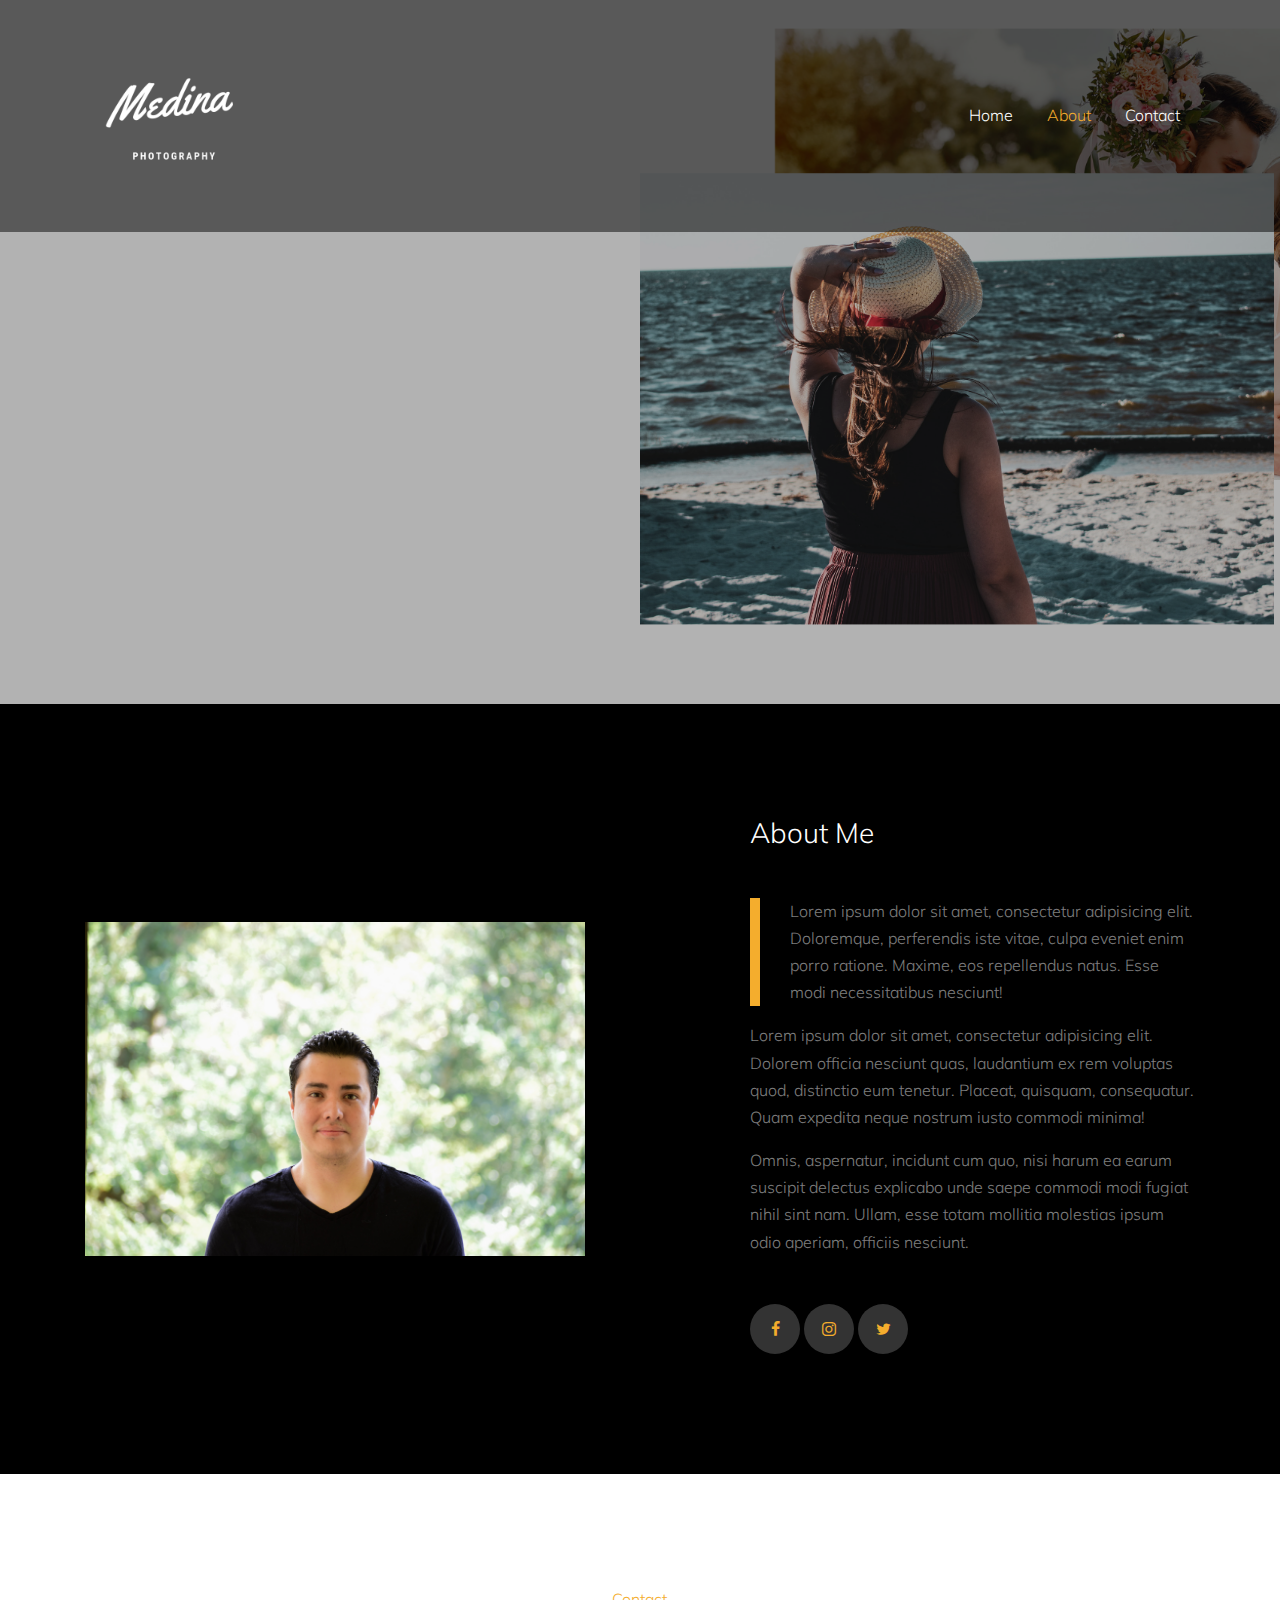
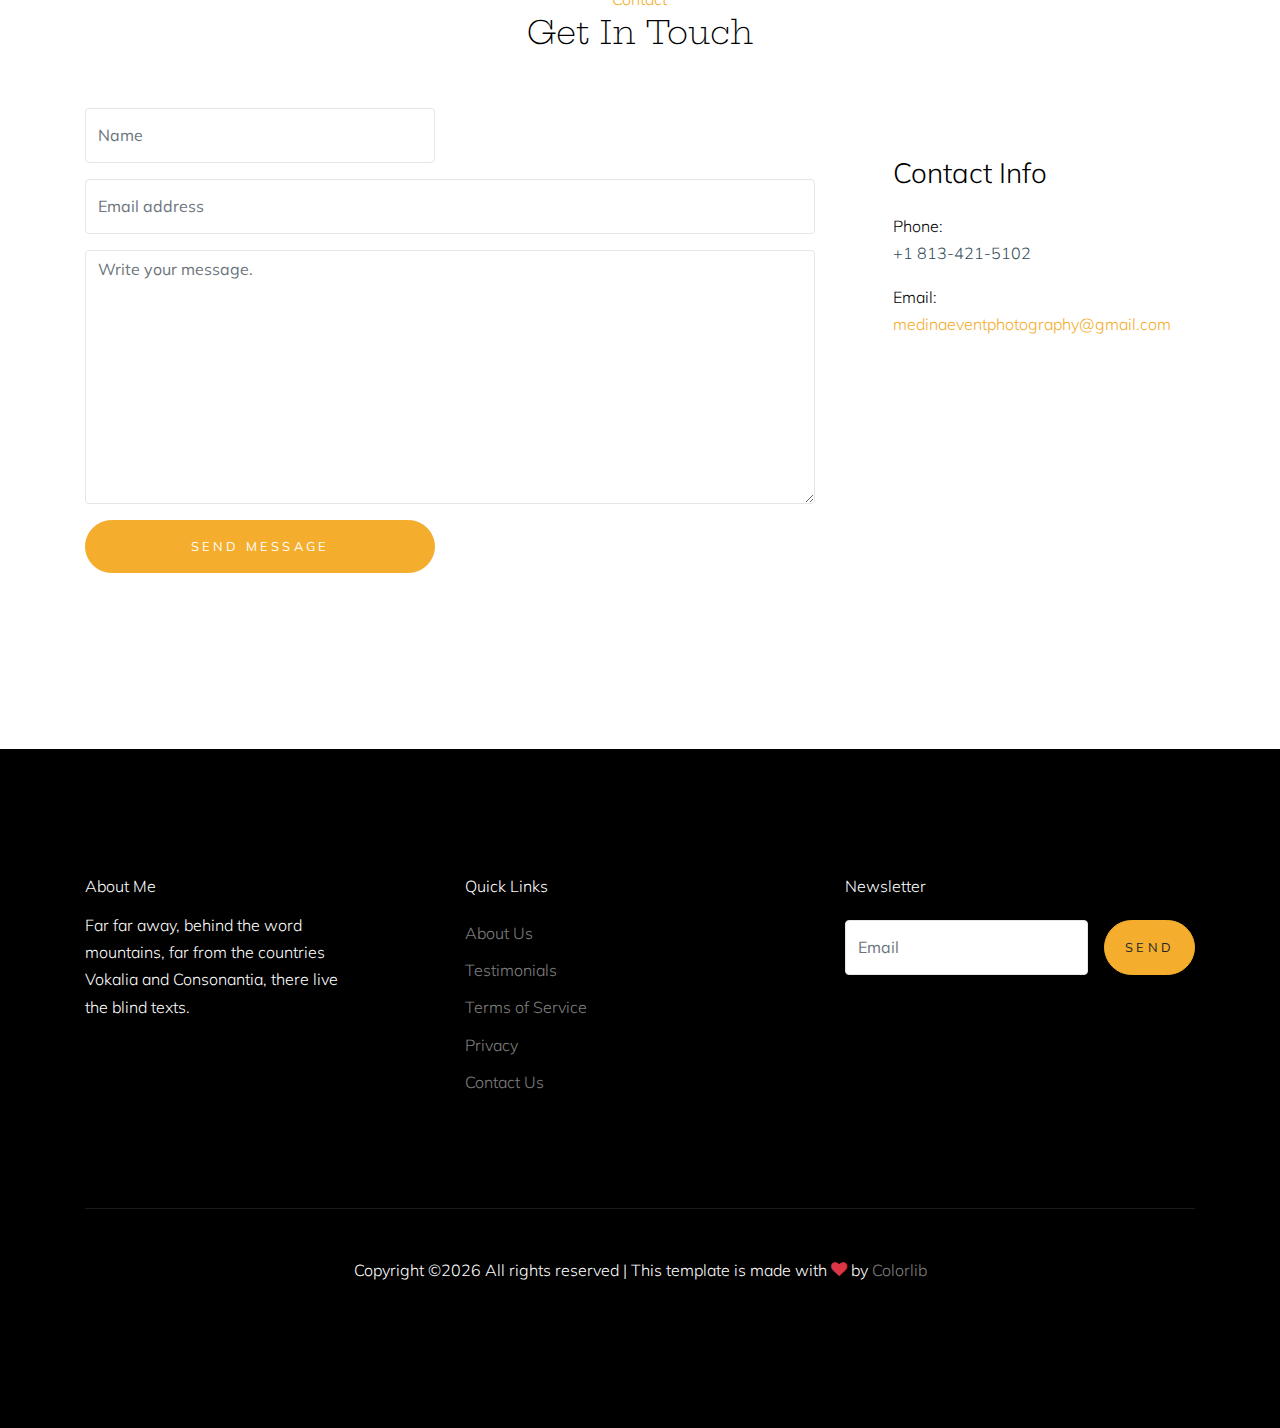
==== commit 20228149: "updated header images" ====
--- a/about.html
+++ b/about.html
@@ -45,12 +45,13 @@
 
         <div class="container">
           <div class="row align-items-center position-relative">
-
+         
             <div class="col-3 ">
               <div class="site-logo">
-                <a href="index.html" class="font-weight-bold">Capture</a>
-              </div>
-            </div>
+                  <a href="index.html" class="font-weight-bold"><img class="img-fluid" src="/images/Medina (2).png" height="100px" width="200px"></a>
+              </div>
+            </div>
+            
 
             <div class="col-9  text-right">
               
@@ -63,9 +64,9 @@
                 <ul class="site-menu main-menu js-clone-nav ml-auto ">
                   <li><a href="index.html" class="nav-link">Home</a></li>
                   <li class="active"><a href="about.html" class="nav-link">About</a></li>
-                  <li><a href="photography.html" class="nav-link">Photography</a></li>
-                  <li><a href="blog.html" class="nav-link">Event</a></li>
-                  <li><a href="contact.html" class="nav-link">Contact</a></li>
+                  
+                  
+                  <li><a href="#contact" class="nav-link">Contact</a></li>
                 </ul>
               </nav>
             </div>
@@ -77,13 +78,13 @@
       </header>
 
     <div class="ftco-blocks-cover-1">
-      <div class="site-section-cover overlay" style="background-image: url('images/hero_1.jpg')">
+      <div class="site-section-cover overlay" style="background-image: url('images/test8.png')">
         <div class="container">
           <div class="row align-items-center">
             <div class="col-md-7">
-              <h1 class="mb-3 text-primary">About Us</h1>
-              <p>Lorem ipsum dolor sit amet, consectetur adipisicing elit. Soluta veritatis in tenetur doloremque, maiores doloribus officia iste. Dolores.</p>
-              <p><a href="#" class="btn btn-primary">Contact Me</a></p>
+          
+              
+              
             </div>
           </div>
         </div>
@@ -122,7 +123,7 @@
 
 
 
-   <div class="site-section">
+   <div class="site-section" name="contact" id="contact">
     <div class="container">
 
       <div class="row mb-5 ">
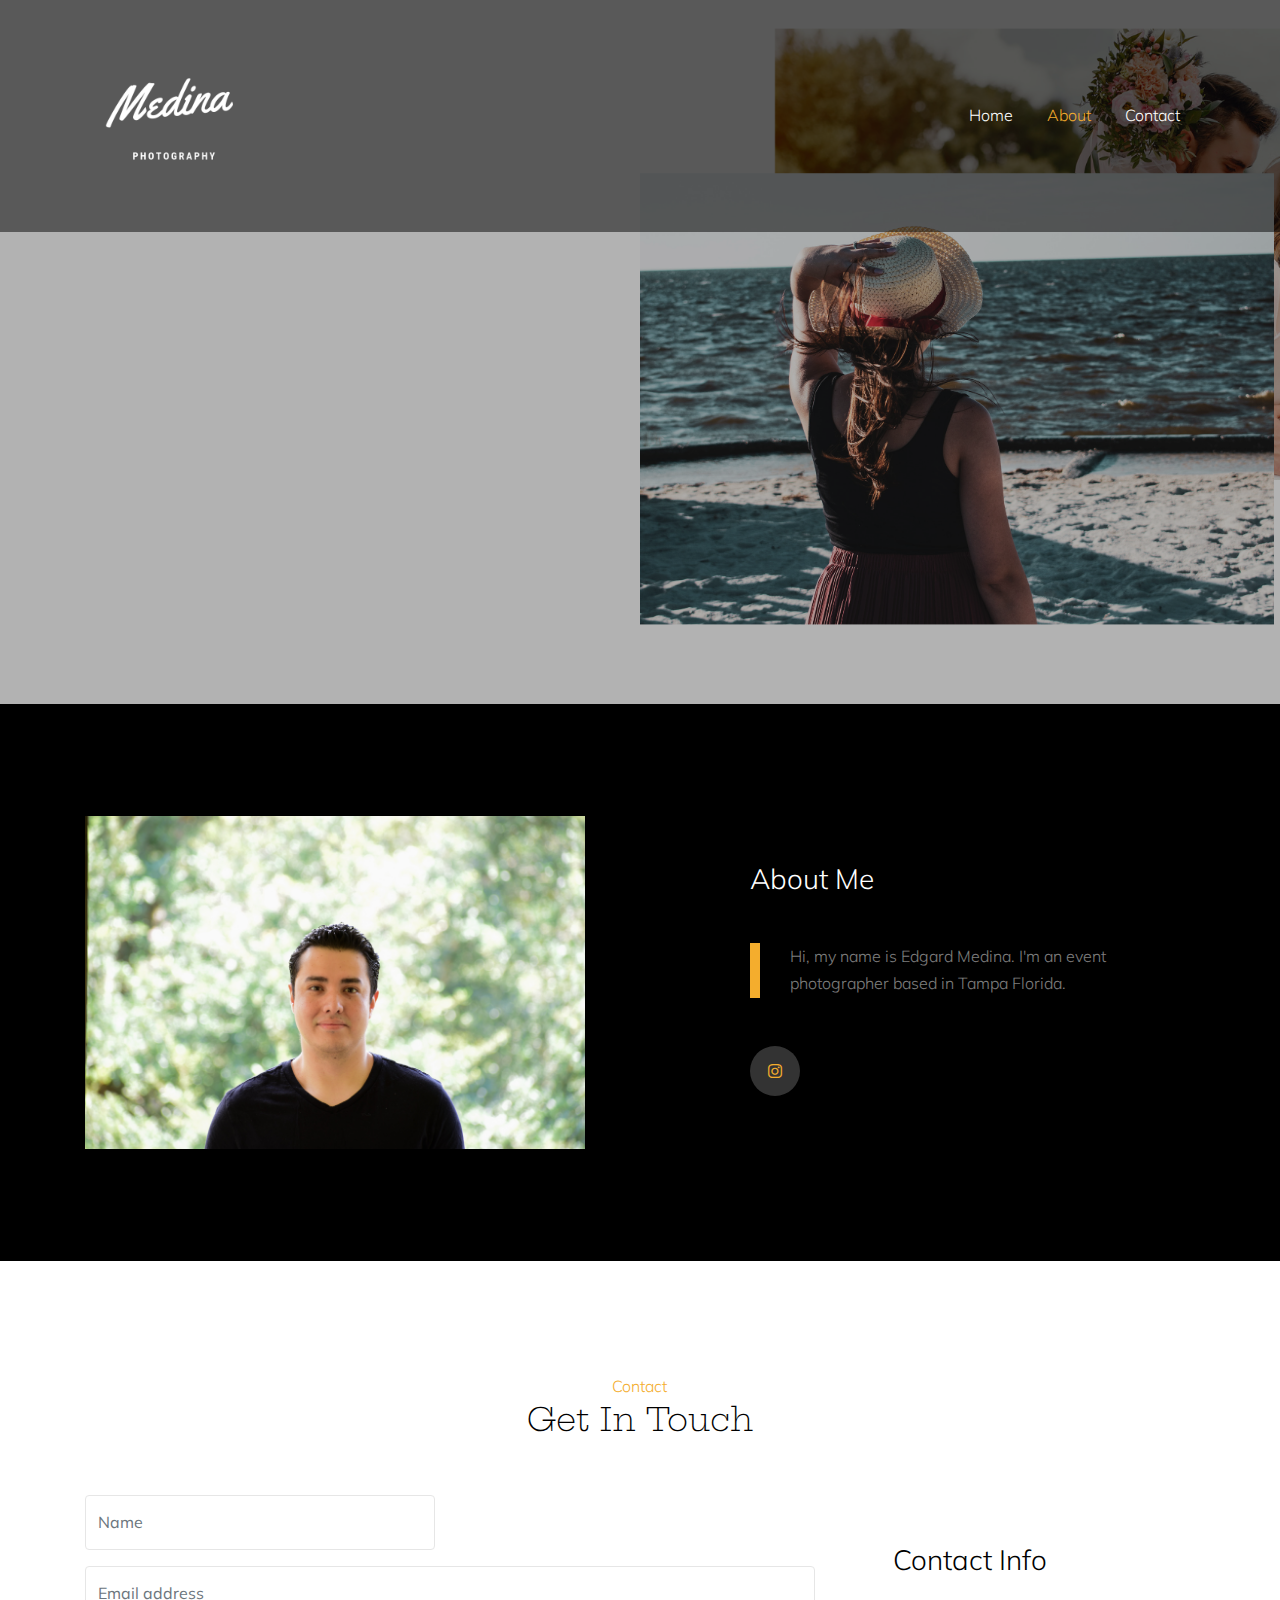
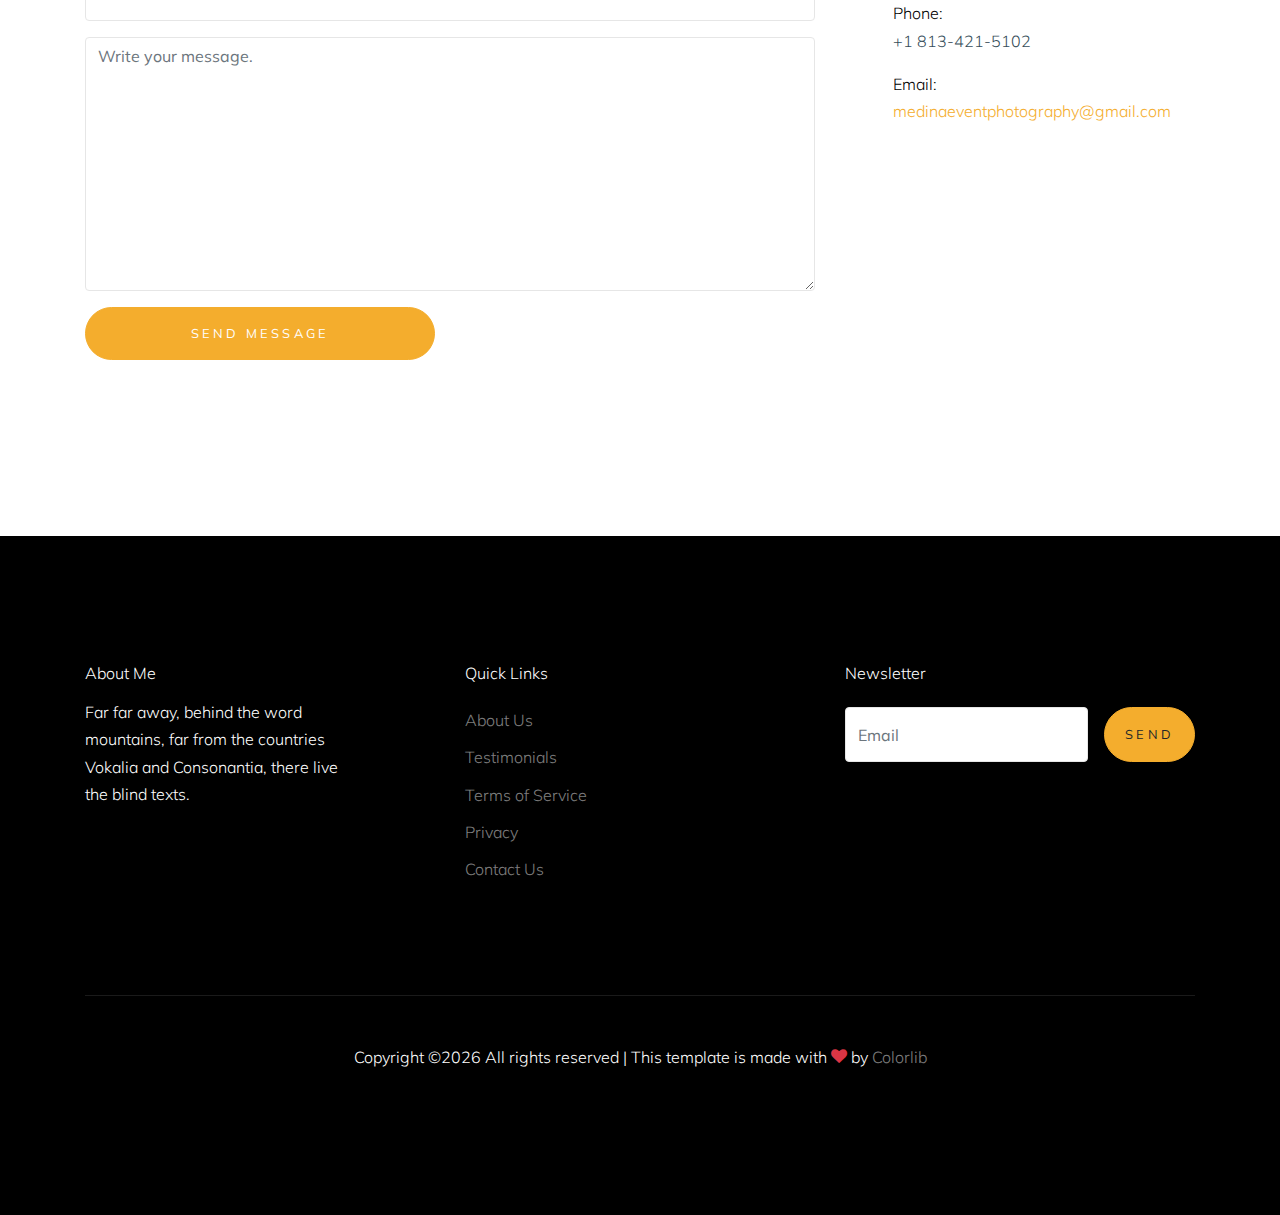
==== commit 377afc8b: "added bio on about me" ====
--- a/about.html
+++ b/about.html
@@ -104,17 +104,16 @@
          <div class="col-md-5 ml-auto">
            <h3 class="text-white mb-5">About Me</h3>
            <blockquote class="quote-29281">
-            <p>Lorem ipsum dolor sit amet, consectetur adipisicing elit. Doloremque, perferendis iste vitae, culpa eveniet enim porro ratione. Maxime, eos repellendus natus. Esse modi necessitatibus nesciunt!
+            <p>Hi, my name is Edgard Medina. I'm an event photographer based in Tampa Florida.
             </p>
            </blockquote>
-           <p>Lorem ipsum dolor sit amet, consectetur adipisicing elit. Dolorem officia nesciunt quas, laudantium ex rem voluptas quod, distinctio eum tenetur. Placeat, quisquam, consequatur. Quam expedita neque nostrum iusto commodi minima!</p>
-           <p>Omnis, aspernatur, incidunt cum quo, nisi harum ea earum suscipit delectus explicabo unde saepe commodi modi fugiat nihil sint nam. Ullam, esse totam mollitia molestias ipsum odio aperiam, officiis nesciunt.</p>
            
+           
 
            <div class="social_29128 white mt-5">
-            <a href="#"><span class="icon-facebook"></span></a>  
-            <a href="#"><span class="icon-instagram"></span></a>  
-            <a href="#"><span class="icon-twitter"></span></a>  
+              
+            <a href="https://www.instagram.com/medina_photography_/"><span class="icon-instagram"></span></a>  
+              
            </div>
          </div>
        </div>
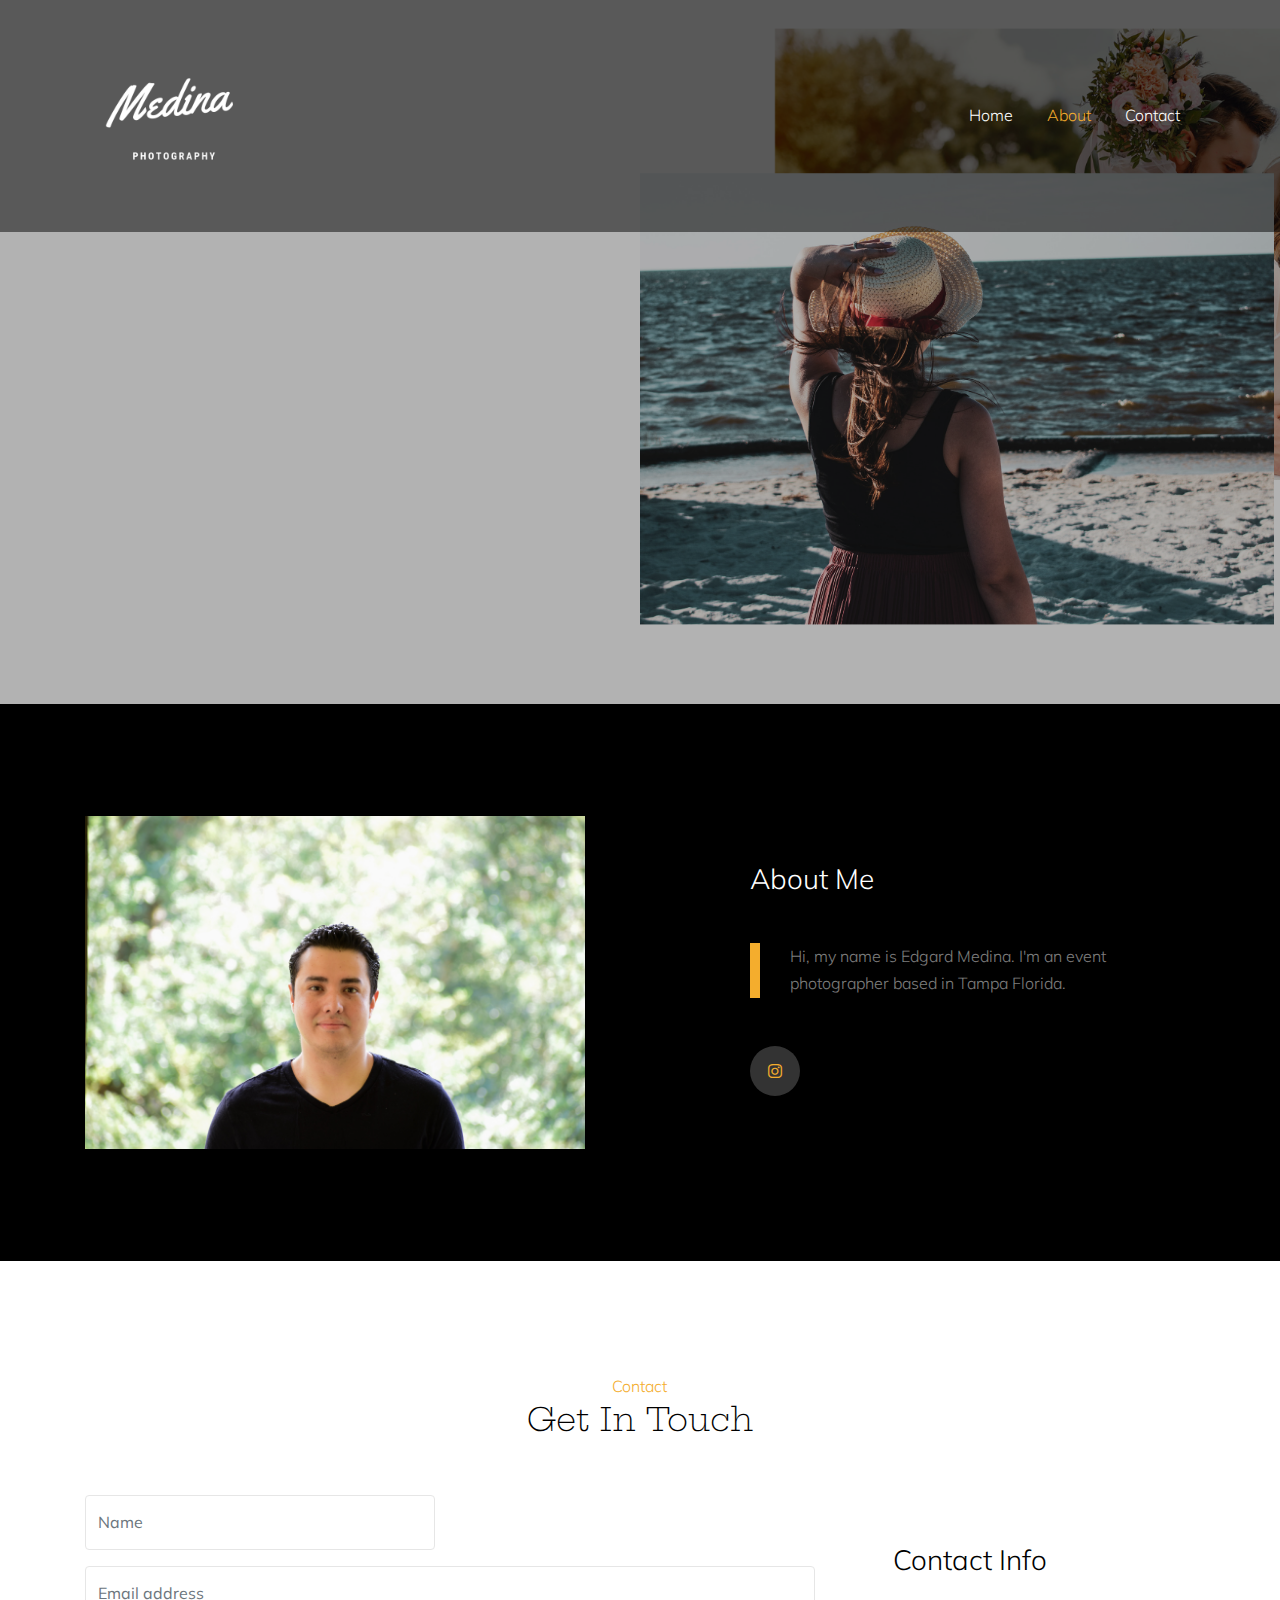
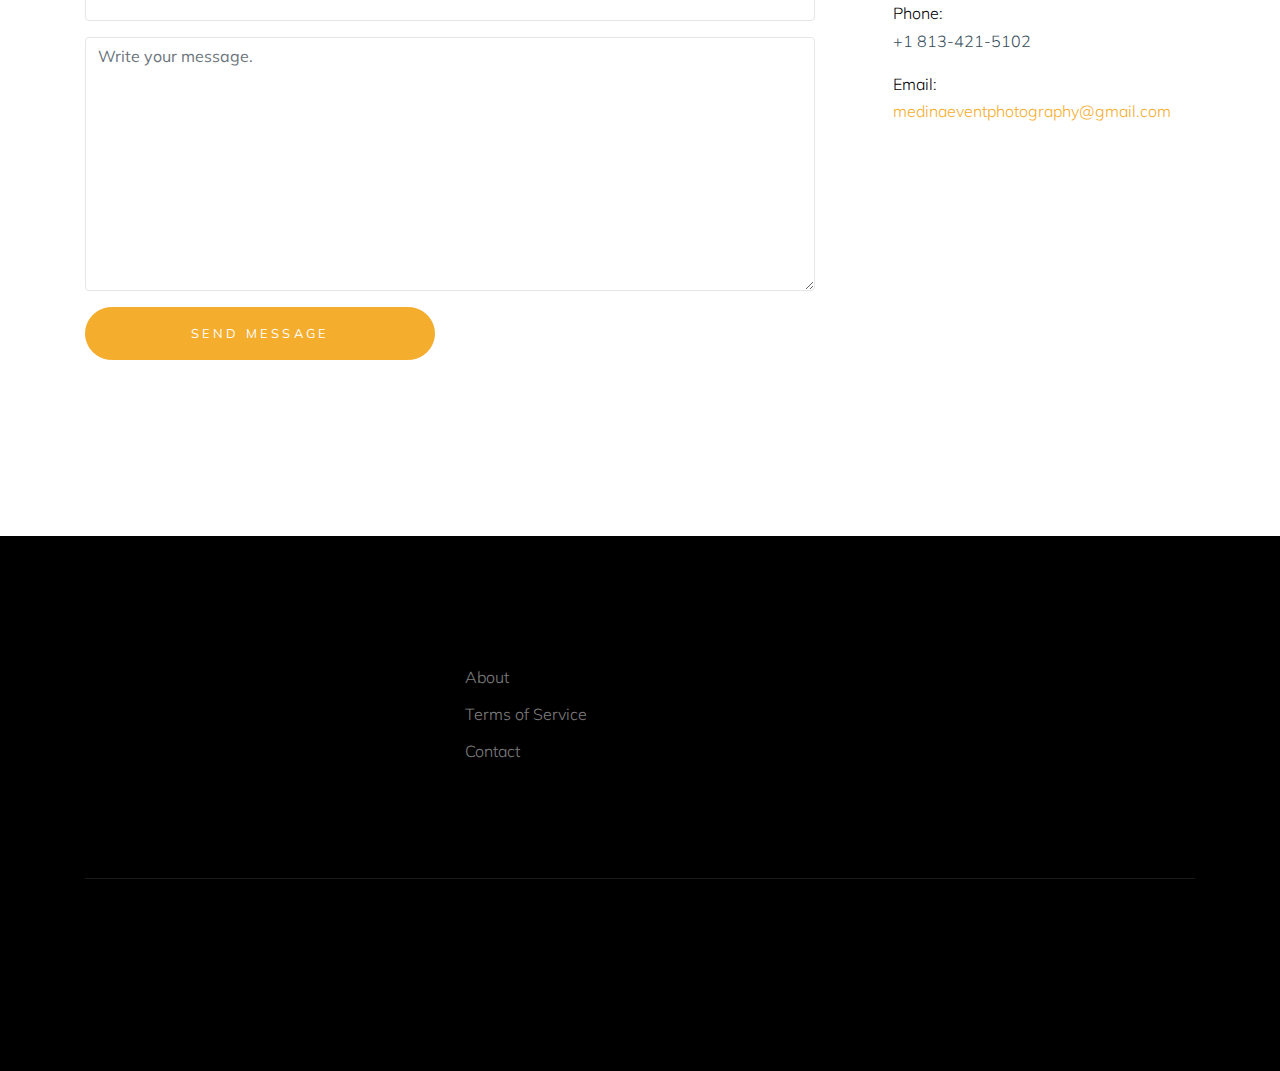
==== commit e7e287dc: "removed info from footer" ====
--- a/about.html
+++ b/about.html
@@ -231,27 +231,22 @@
       <div class="container">
         <div class="row">
           <div class="col-lg-3">
-            <h2 class="footer-heading mb-3">About Me</h2>
-                <p>Far far away, behind the word mountains, far from the countries Vokalia and Consonantia, there live the blind texts. </p>
+            
           </div>
           <div class="col-lg-8 ml-auto">
             <div class="row">
               <div class="col-lg-6 ml-auto">
-                <h2 class="footer-heading mb-4">Quick Links</h2>
+                
                 <ul class="list-unstyled">
-                  <li><a href="#">About Us</a></li>
-                  <li><a href="#">Testimonials</a></li>
+                  <li><a href="#">About </a></li>
+                  
                   <li><a href="#">Terms of Service</a></li>
-                  <li><a href="#">Privacy</a></li>
-                  <li><a href="#">Contact Us</a></li>
+                  
+                  <li><a href="#">Contact </a></li>
                 </ul>
               </div>
               <div class="col-lg-6">
-                <h2 class="footer-heading mb-4">Newsletter</h2>
-                <form action="#" class="d-flex" class="subscribe">
-                  <input type="text" class="form-control mr-3" placeholder="Email">
-                  <input type="submit" value="Send" class="btn btn-primary">
-                </form>
+               
               </div>
               
             </div>
@@ -262,7 +257,7 @@
             <div class="border-top pt-5">
               <p>
             <!-- Link back to Colorlib can't be removed. Template is licensed under CC BY 3.0. -->
-            Copyright &copy;<script>document.write(new Date().getFullYear());</script> All rights reserved | This template is made with <i class="icon-heart text-danger" aria-hidden="true"></i> by <a href="https://colorlib.com" target="_blank" >Colorlib</a>
+            
             <!-- Link back to Colorlib can't be removed. Template is licensed under CC BY 3.0. -->
             </p>
             </div>
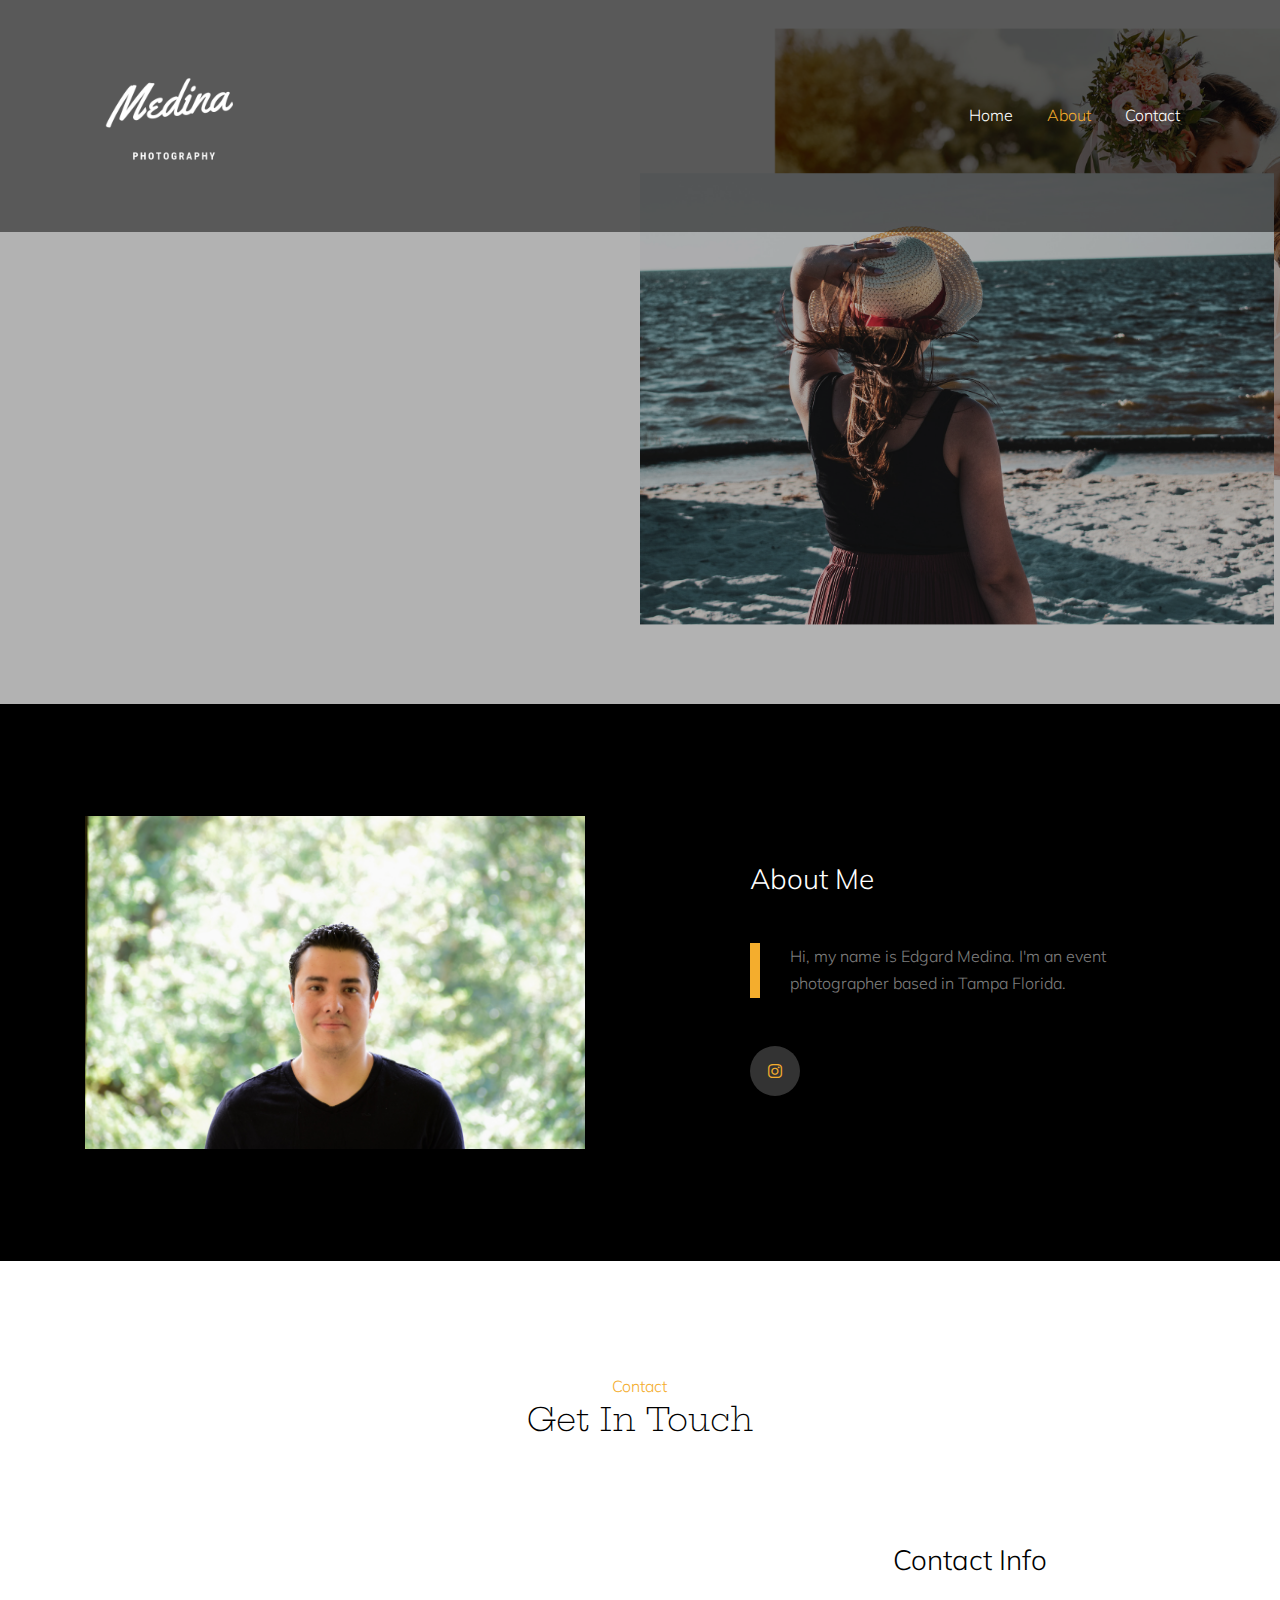
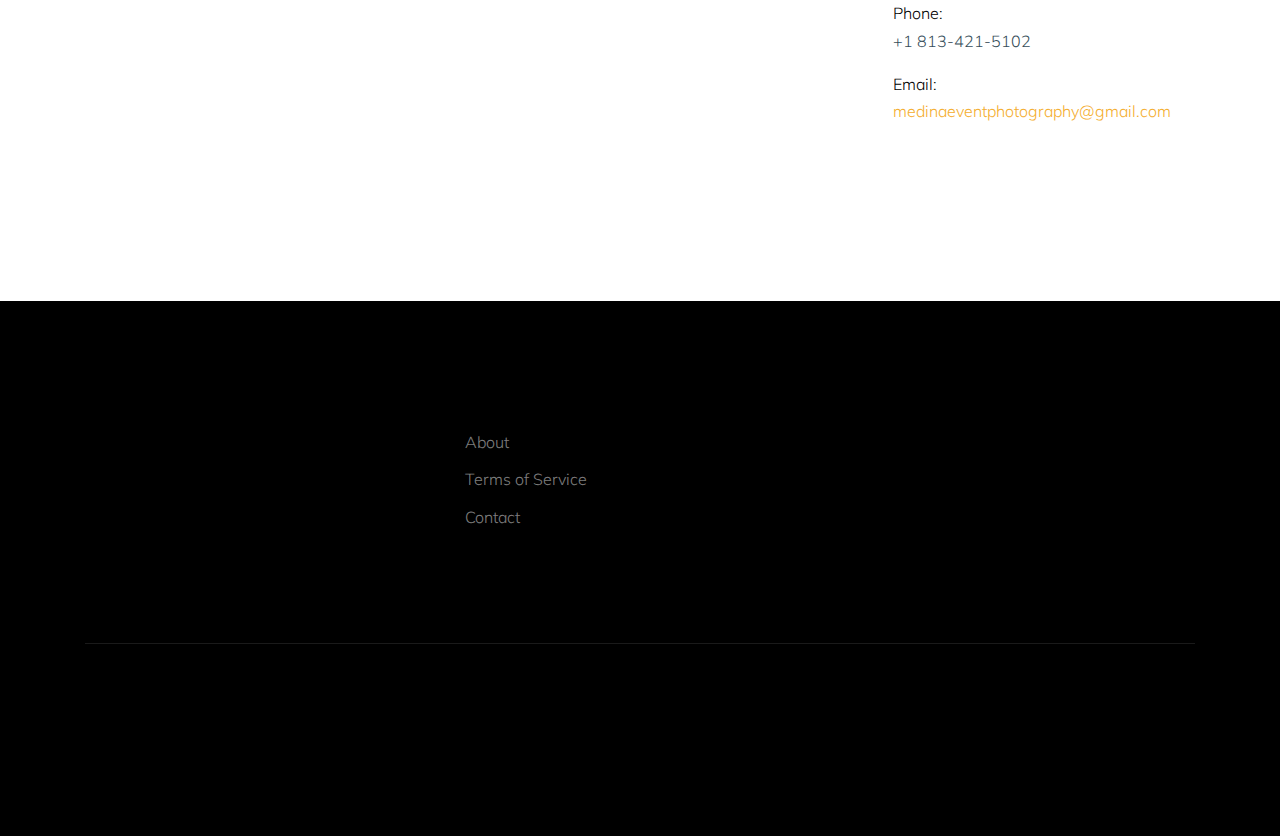
==== commit 6f968913: "removed contact form from about page." ====
--- a/about.html
+++ b/about.html
@@ -134,31 +134,7 @@
      
       <div class="row">
         <div class="col-lg-8 mb-5" >
-          <form action="https://formspree.io/medinaeventphotography@gmail.com" method="POST" target="_blank">
-            <div class="form-group row">
-              <div class="col-md-6 mb-4 mb-lg-0">
-                <input type="text"  name= "name" class="form-control" placeholder="Name" id="name">
-              </div>
-              
-            </div>
-
-            <div class="form-group row">
-              <div class="col-md-12">
-                <input type="text" name="email" class="form-control" placeholder="Email address" id="email"> 
-              </div>
-            </div>
-
-            <div class="form-group row">
-              <div class="col-md-12">
-                <textarea name="message" id="message" class="form-control" placeholder="Write your message." cols="30" rows="10"></textarea>
-              </div>
-            </div>
-            <div class="form-group row">
-              <div class="col-md-6 mr-auto">
-                <input type="submit" name="submit" id="submit" class="btn btn-block btn-primary text-white py-3 px-5" value="Send Message">
-              </div>
-            </div>
-          </form>
+          
         </div>
         <div class="col-lg-4 ml-auto">
           <div class="bg-white p-3 p-md-5">
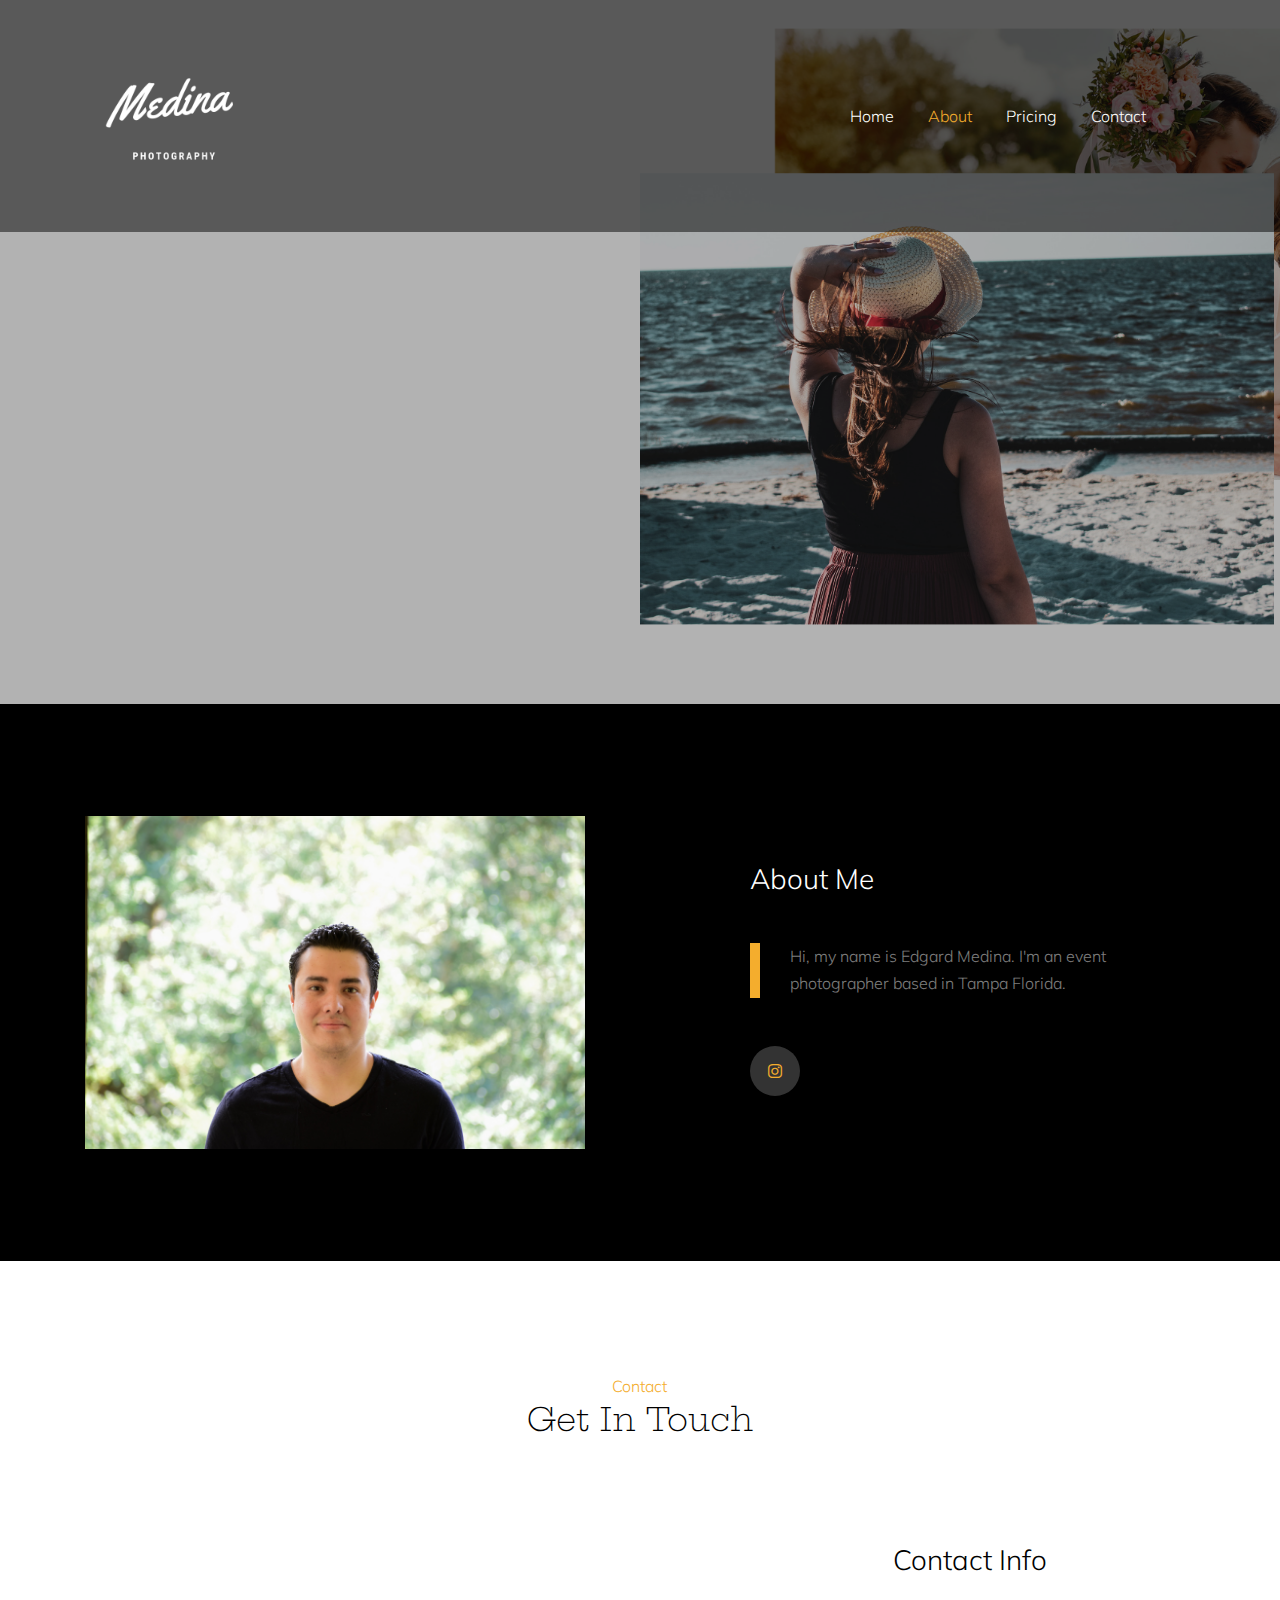
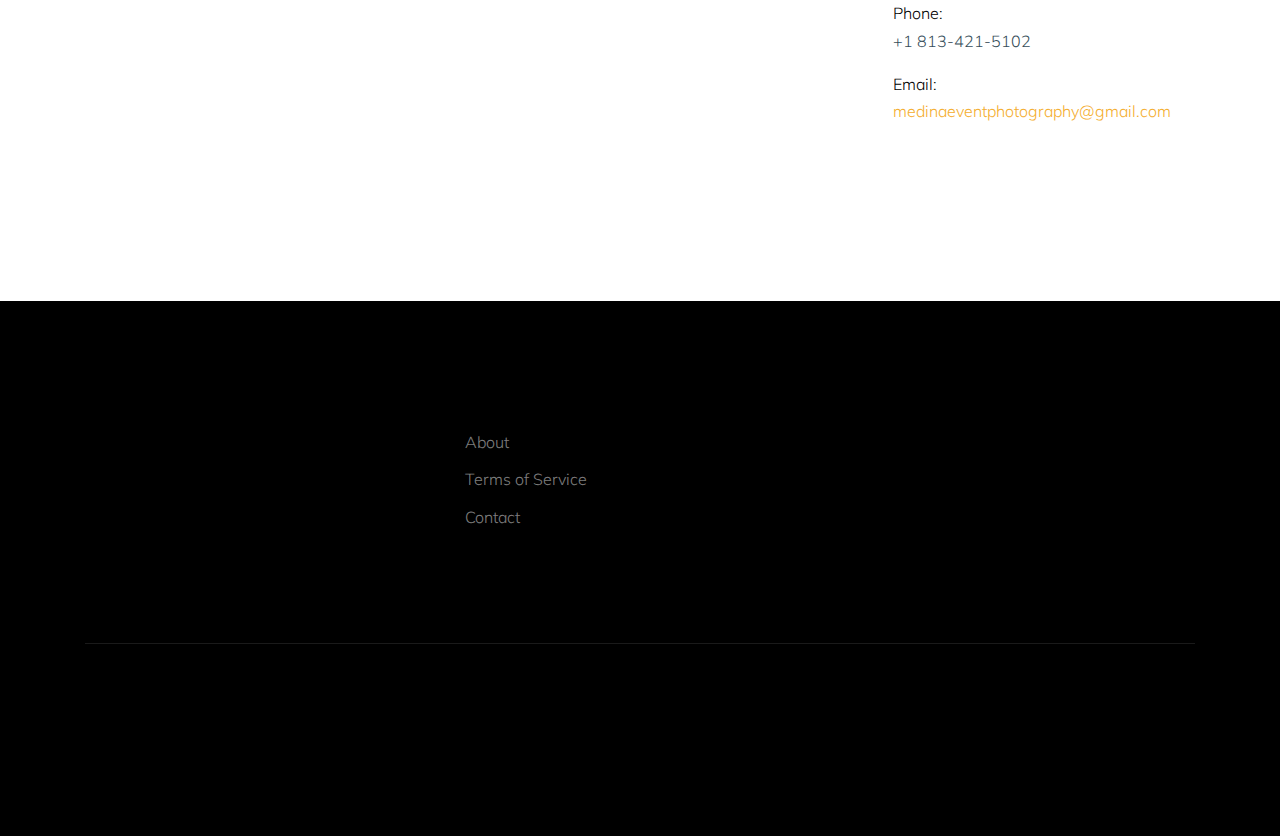
==== commit 9d42c302: "added insta as a LI to the nav" ====
--- a/about.html
+++ b/about.html
@@ -64,9 +64,11 @@
                 <ul class="site-menu main-menu js-clone-nav ml-auto ">
                   <li><a href="index.html" class="nav-link">Home</a></li>
                   <li class="active"><a href="about.html" class="nav-link">About</a></li>
-                  
-                  
-                  <li><a href="#contact" class="nav-link">Contact</a></li>
+                  <li><a href="/Pricing.html" class="nav-link">Pricing</a></li>
+                  
+                  
+                  <li><a href="contact.html" class="nav-link">Contact</a></li>
+                  <li><a href="https://www.instagram.com/medina_photography_/"><i class="fab fa-instagram fa-2x"></i> </a></li>
                 </ul>
               </nav>
             </div>
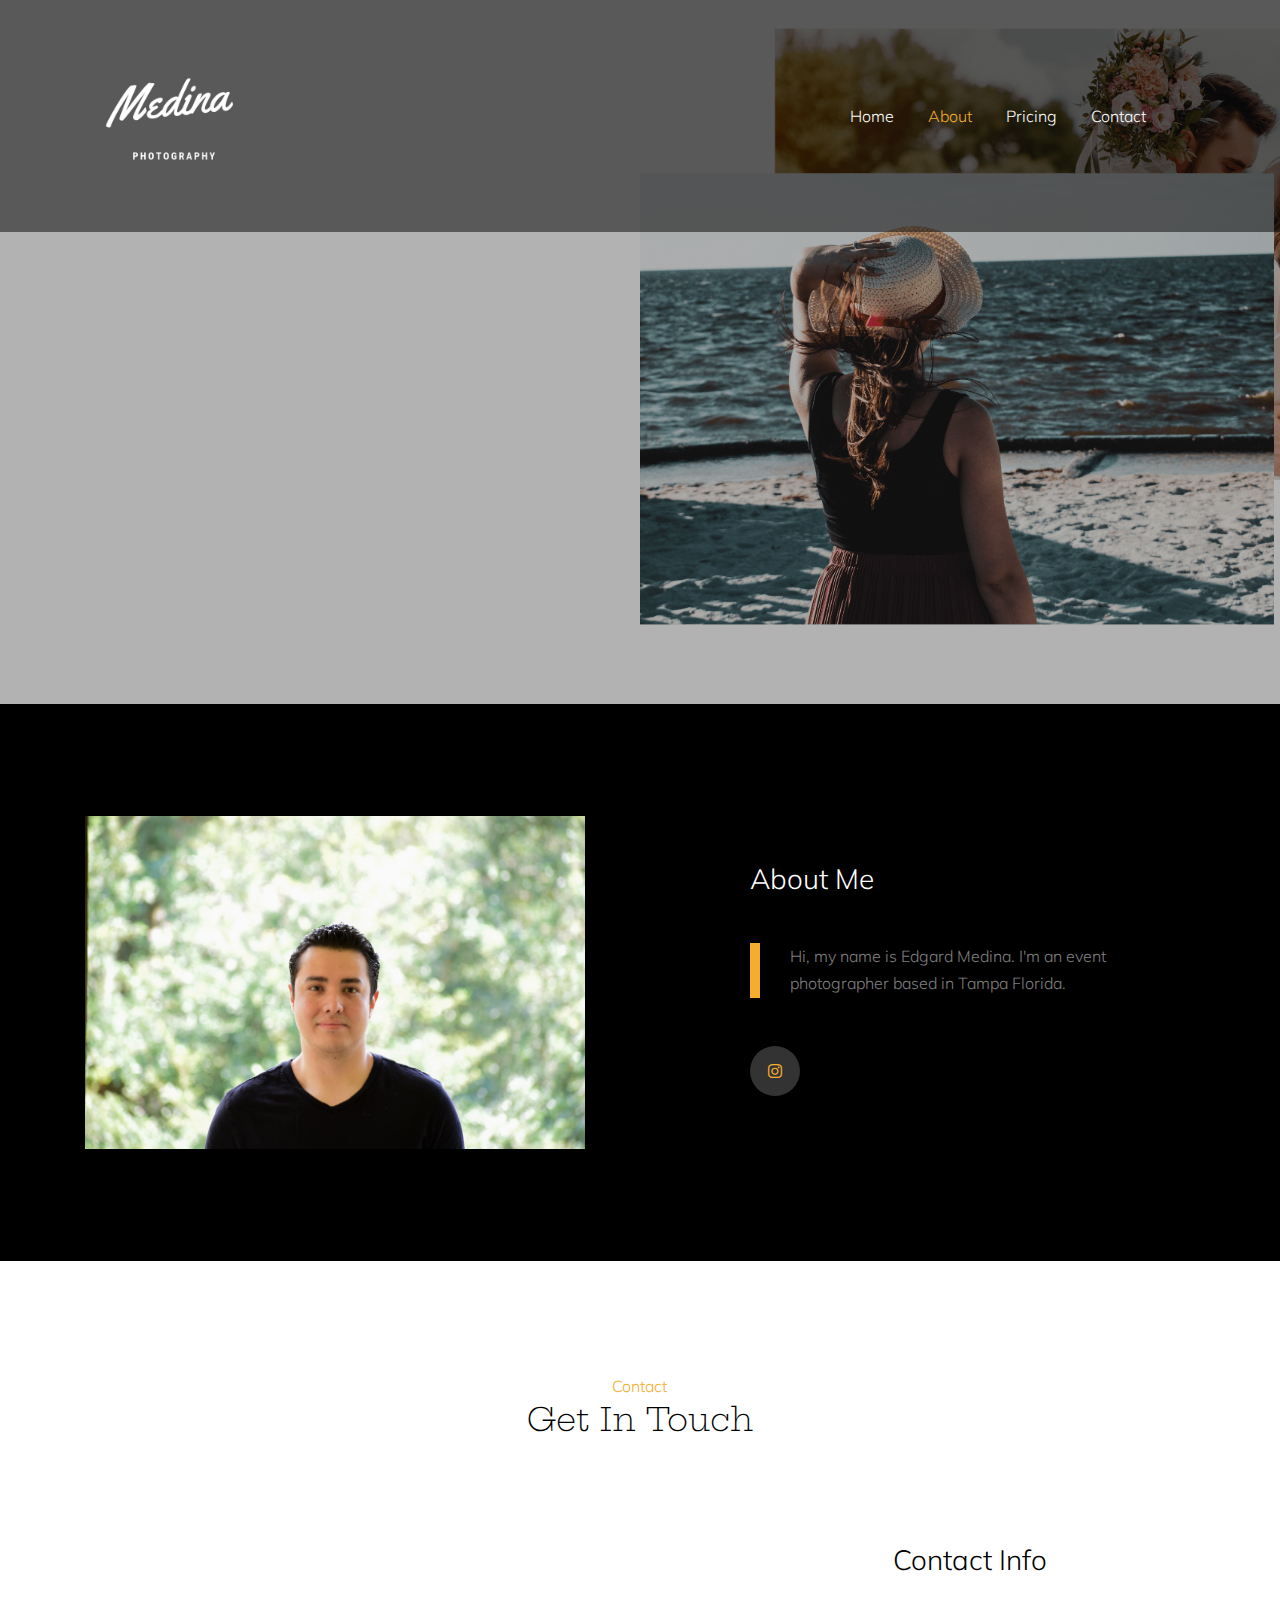
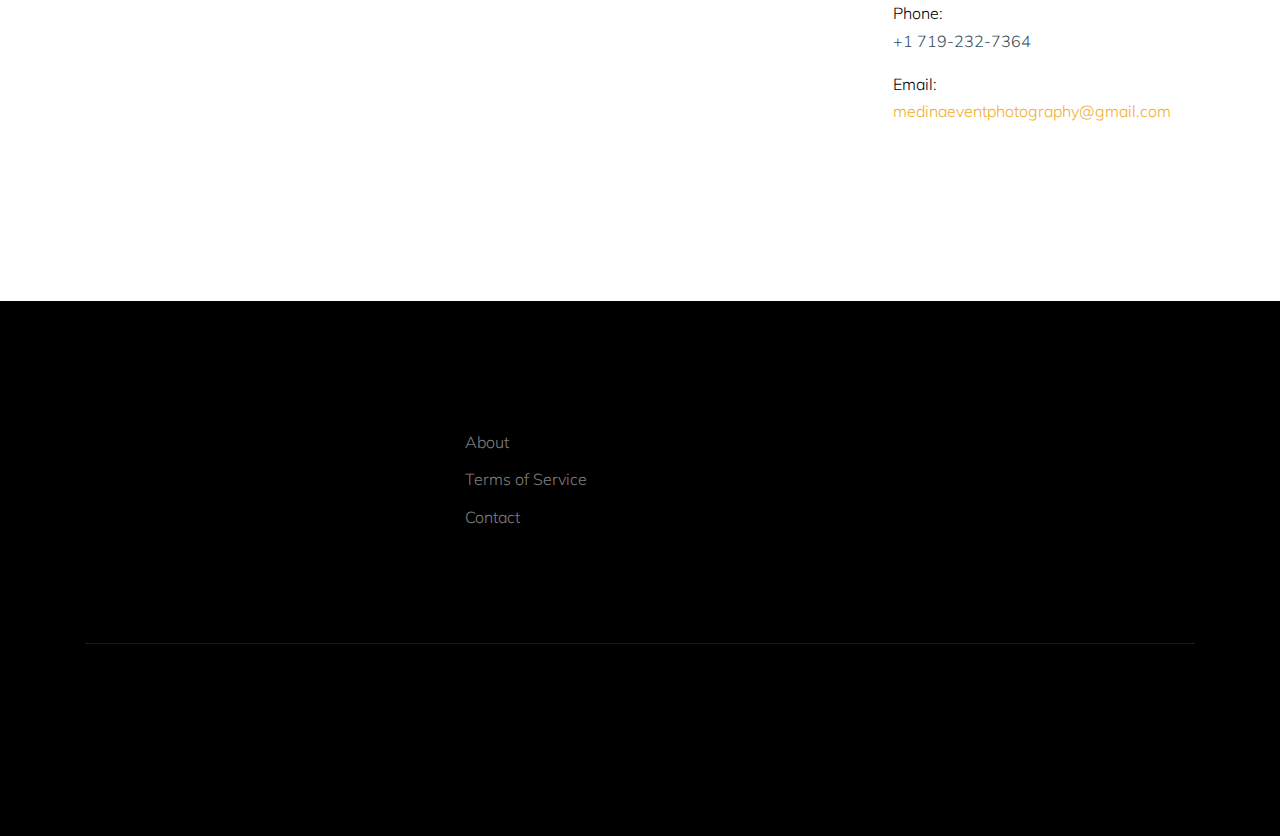
==== commit 61d560c8: "Contact updated" ====
--- a/about.html
+++ b/about.html
@@ -144,7 +144,7 @@
             <ul class="list-unstyled footer-link">
               <li class="d-block mb-3">
                
-              <li class="d-block mb-3"><span class="d-block text-black">Phone:</span><span>+1 813-421-5102</span></li>
+              <li class="d-block mb-3"><span class="d-block text-black">Phone:</span><span>+1 719-232-7364</span></li>
               <li class="d-block mb-3"><span class="d-block text-black">Email:</span><a href="mailto:medinaeventphotography@gmail.com"><span>medinaeventphotography@gmail.com</span></a></li>
             </ul>
           </div>
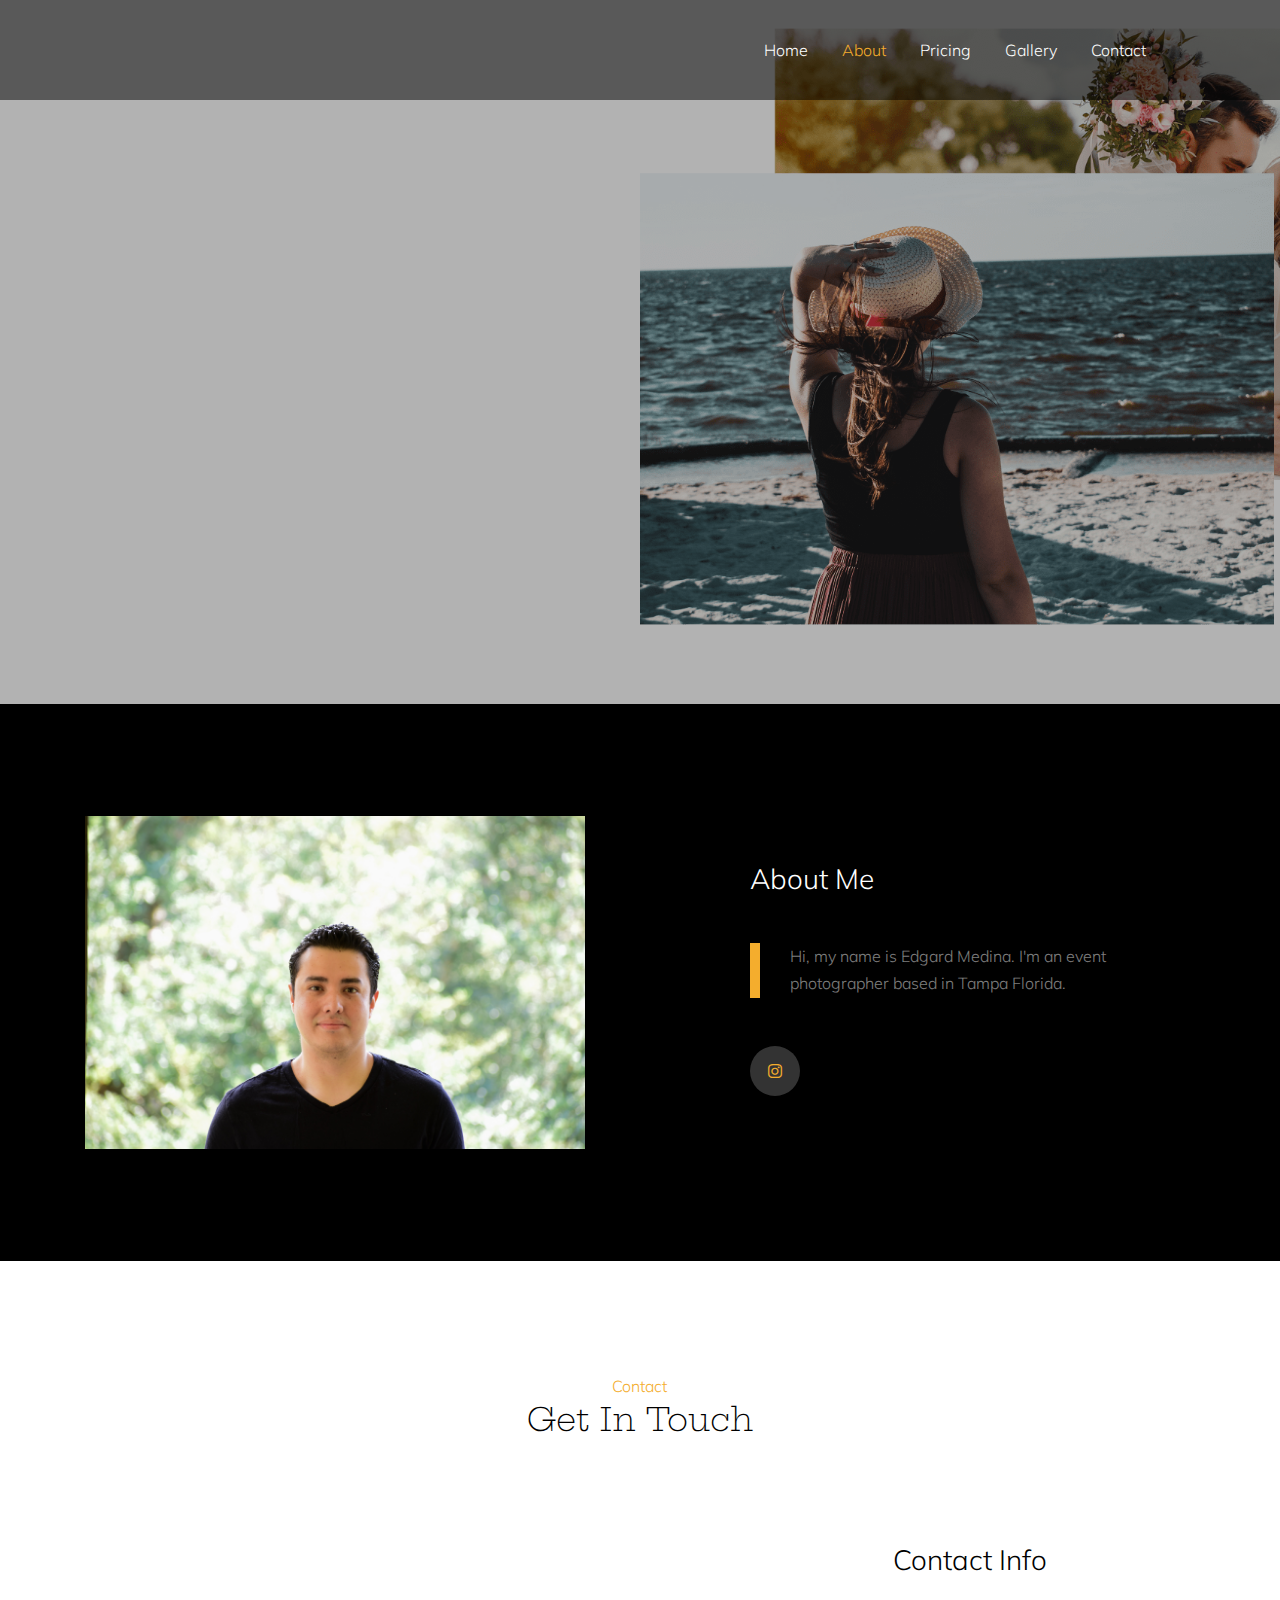
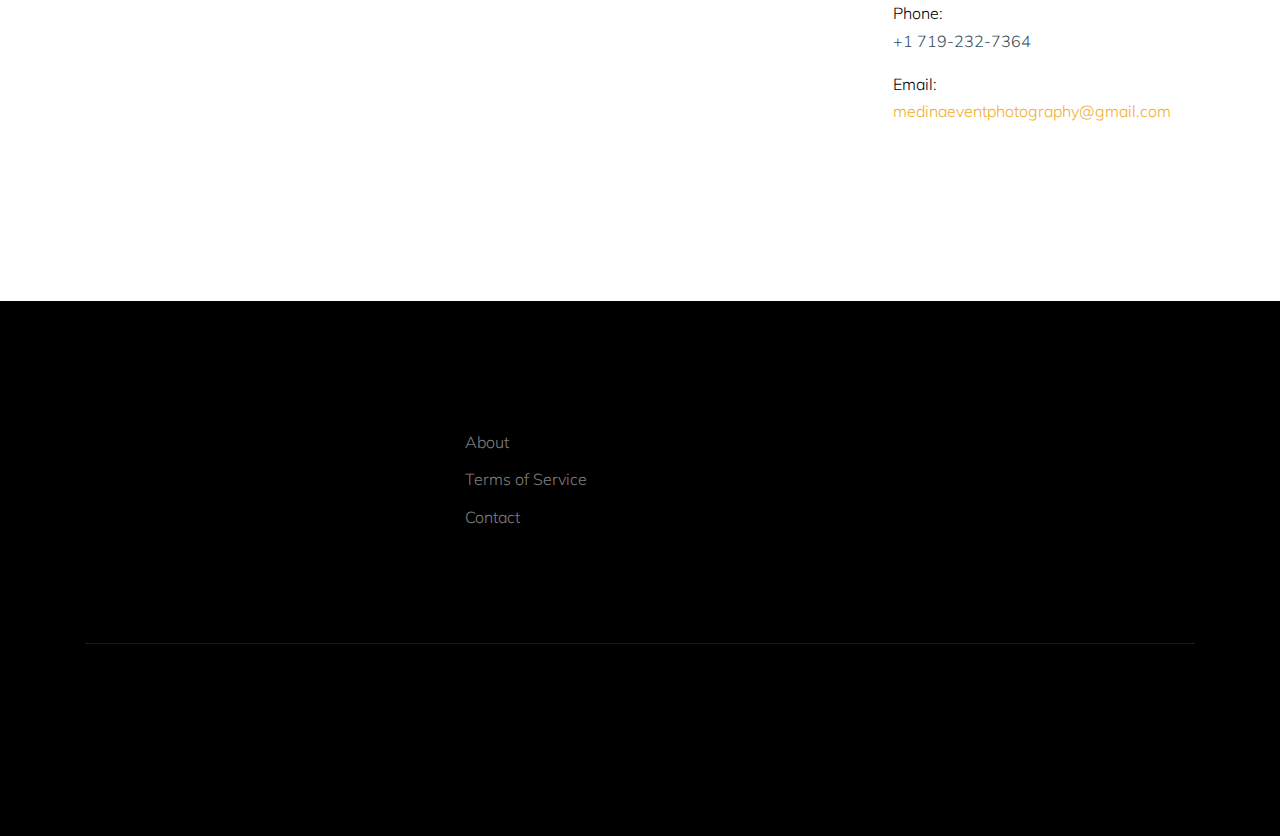
==== commit cfe558a4: "update site" ====
--- a/about.html
+++ b/about.html
@@ -48,7 +48,7 @@
          
             <div class="col-3 ">
               <div class="site-logo">
-                  <a href="index.html" class="font-weight-bold"><img class="img-fluid" src="/images/Medina (2).png" height="100px" width="200px"></a>
+                  
               </div>
             </div>
             
@@ -65,6 +65,7 @@
                   <li><a href="index.html" class="nav-link">Home</a></li>
                   <li class="active"><a href="about.html" class="nav-link">About</a></li>
                   <li><a href="/Pricing.html" class="nav-link">Pricing</a></li>
+                  <li><a href="/gallery.html" class="nav-link">Gallery</a></li>
                   
                   
                   <li><a href="contact.html" class="nav-link">Contact</a></li>
--- a/css/style.css
+++ b/css/style.css
@@ -1834,4 +1834,6 @@
   .pricing .card:hover .btn {
     opacity: 1;
   }
-}+}
+
+
